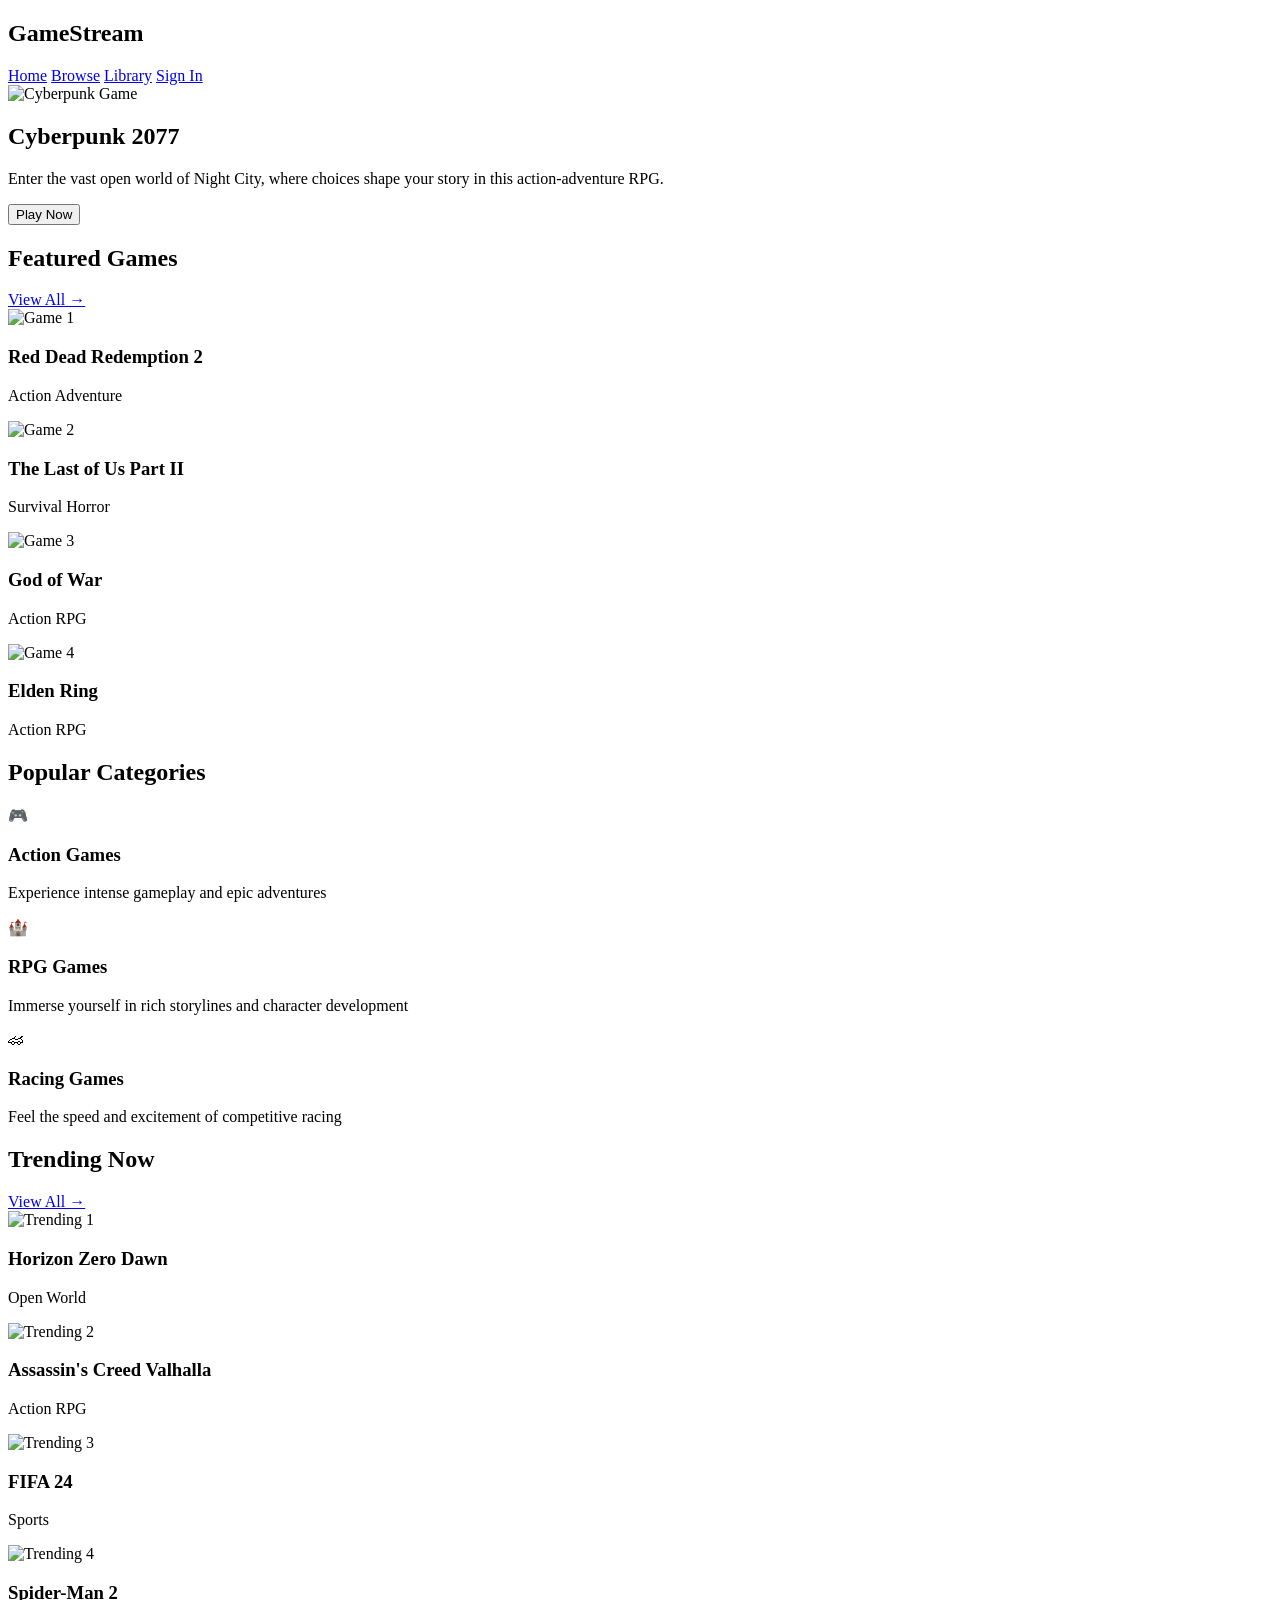
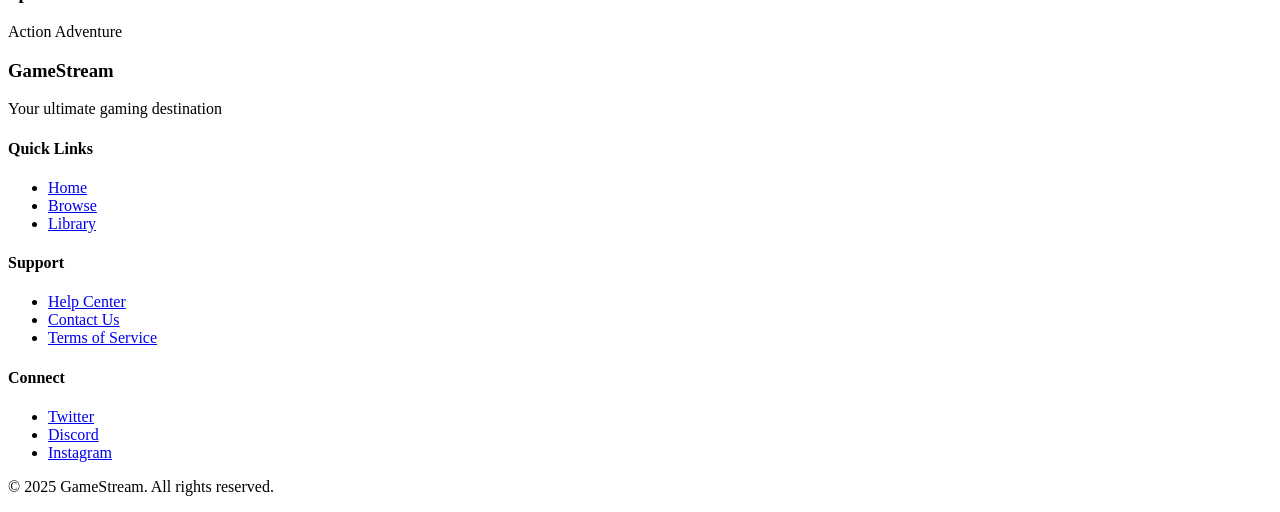
==== index.html @ f1a45c3a "intial Commit" ====
<!DOCTYPE html>
<html lang="en">
<head>
    <meta charset="UTF-8">
    <meta name="viewport" content="width=device-width, initial-scale=1.0">
    <title>Gaming Platform</title>
    <link href="https://cdnjs.cloudflare.com/ajax/libs/tailwindcss/2.2.19/tailwind.min.css" rel="stylesheet">
    <style>
        .game-card:hover img {
            transform: scale(1.05);
            transition: transform 0.3s ease;
        }
        .game-card img {
            transition: transform 0.3s ease;
        }
        .gradient-overlay {
            background: linear-gradient(to top, rgba(17, 24, 39, 1), rgba(17, 24, 39, 0));
        }
    </style>
</head>
<body class="bg-gray-900 text-white min-h-screen">
    <!-- Navigation -->
    <nav class="bg-gray-800 py-4 px-6">
        <div class="max-w-7xl mx-auto flex justify-between items-center">
            <h1 class="text-2xl font-bold text-purple-500">GameStream</h1>
            <div class="space-x-6">
                <a href="#" class="text-gray-300 hover:text-white">Home</a>
                <a href="#" class="text-gray-300 hover:text-white">Browse</a>
                <a href="#" class="text-gray-300 hover:text-white">Library</a>
                <a href="signin.html" class="bg-purple-600 px-4 py-2 rounded-lg hover:bg-purple-700">Sign In</a>
            </div>
        </div>
    </nav>

    <!-- Hero Section -->
    <div class="relative h-[500px] overflow-hidden">
        <img src="https://images.unsplash.com/photo-1511512578047-dfb367046420?ixlib=rb-1.2.1&auto=format&fit=crop&w=2100&q=80" 
             alt="Cyberpunk Game" 
             class="w-full h-full object-cover">
        <div class="absolute inset-0 gradient-overlay"></div>
        <div class="absolute bottom-0 left-0 right-0 p-12">
            <div class="max-w-7xl mx-auto">
                <h2 class="text-5xl font-bold mb-4">Cyberpunk 2077</h2>
                <p class="text-xl mb-6 max-w-2xl">Enter the vast open world of Night City, where choices shape your story in this action-adventure RPG.</p>
                <button class="bg-purple-600 hover:bg-purple-700 px-8 py-3 rounded-lg text-lg font-semibold">
                    Play Now
                </button>
            </div>
        </div>
    </div>

    <!-- Featured Games -->
    <div class="max-w-7xl mx-auto px-6 py-12">
        <div class="flex justify-between items-center mb-8">
            <h2 class="text-3xl font-bold">Featured Games</h2>
            <a href="#" class="text-purple-400 hover:text-purple-300">View All →</a>
        </div>
        <div class="grid grid-cols-1 md:grid-cols-2 lg:grid-cols-4 gap-6">
            <div class="game-card rounded-xl overflow-hidden relative">
                <img src="https://images.unsplash.com/photo-1552820728-8b83bb6b773f?ixlib=rb-1.2.1&auto=format&fit=crop&w=800&q=80" 
                     alt="Game 1" 
                     class="w-full h-48 object-cover">
                <div class="absolute inset-0 gradient-overlay opacity-60"></div>
                <div class="absolute bottom-0 p-4">
                    <h3 class="font-bold text-lg">Red Dead Redemption 2</h3>
                    <p class="text-sm text-gray-300">Action Adventure</p>
                </div>
            </div>
            <div class="game-card rounded-xl overflow-hidden relative">
                <img src="https://images.unsplash.com/photo-1542751371-adc38448a05e?ixlib=rb-1.2.1&auto=format&fit=crop&w=800&q=80" 
                     alt="Game 2" 
                     class="w-full h-48 object-cover">
                <div class="absolute inset-0 gradient-overlay opacity-60"></div>
                <div class="absolute bottom-0 p-4">
                    <h3 class="font-bold text-lg">The Last of Us Part II</h3>
                    <p class="text-sm text-gray-300">Survival Horror</p>
                </div>
            </div>
            <div class="game-card rounded-xl overflow-hidden relative">
                <img src="https://images.unsplash.com/photo-1548484352-ea579e5233a8?ixlib=rb-1.2.1&auto=format&fit=crop&w=800&q=80" 
                     alt="Game 3" 
                     class="w-full h-48 object-cover">
                <div class="absolute inset-0 gradient-overlay opacity-60"></div>
                <div class="absolute bottom-0 p-4">
                    <h3 class="font-bold text-lg">God of War</h3>
                    <p class="text-sm text-gray-300">Action RPG</p>
                </div>
            </div>
            <div class="game-card rounded-xl overflow-hidden relative">
                <img src="https://images.unsplash.com/photo-1550745165-9bc0b252726f?ixlib=rb-1.2.1&auto=format&fit=crop&w=800&q=80" 
                     alt="Game 4" 
                     class="w-full h-48 object-cover">
                <div class="absolute inset-0 gradient-overlay opacity-60"></div>
                <div class="absolute bottom-0 p-4">
                    <h3 class="font-bold text-lg">Elden Ring</h3>
                    <p class="text-sm text-gray-300">Action RPG</p>
                </div>
            </div>
        </div>
    </div>

    <!-- Popular Categories -->
    <div class="bg-gray-800 py-12">
        <div class="max-w-7xl mx-auto px-6">
            <h2 class="text-3xl font-bold mb-8">Popular Categories</h2>
            <div class="grid grid-cols-1 md:grid-cols-3 gap-8">
                <div class="bg-gray-700 rounded-xl p-6 hover:bg-gray-600 transition-colors">
                    <div class="w-12 h-12 bg-purple-600 rounded-lg flex items-center justify-center mb-4">
                        🎮
                    </div>
                    <h3 class="text-xl font-bold mb-2">Action Games</h3>
                    <p class="text-gray-300">Experience intense gameplay and epic adventures</p>
                </div>
                <div class="bg-gray-700 rounded-xl p-6 hover:bg-gray-600 transition-colors">
                    <div class="w-12 h-12 bg-purple-600 rounded-lg flex items-center justify-center mb-4">
                        🏰
                    </div>
                    <h3 class="text-xl font-bold mb-2">RPG Games</h3>
                    <p class="text-gray-300">Immerse yourself in rich storylines and character development</p>
                </div>
                <div class="bg-gray-700 rounded-xl p-6 hover:bg-gray-600 transition-colors">
                    <div class="w-12 h-12 bg-purple-600 rounded-lg flex items-center justify-center mb-4">
                        🏎
                    </div>
                    <h3 class="text-xl font-bold mb-2">Racing Games</h3>
                    <p class="text-gray-300">Feel the speed and excitement of competitive racing</p>
                </div>
            </div>
        </div>
    </div>

    <!-- Trending Now -->
    <div class="max-w-7xl mx-auto px-6 py-12">
        <div class="flex justify-between items-center mb-8">
            <h2 class="text-3xl font-bold">Trending Now</h2>
            <a href="#" class="text-purple-400 hover:text-purple-300">View All →</a>
        </div>
        <div class="grid grid-cols-1 md:grid-cols-2 lg:grid-cols-4 gap-6">
            <div class="game-card rounded-xl overflow-hidden relative">
                <img src="https://images.unsplash.com/photo-1560419015-7c427e8ae5ba?ixlib=rb-1.2.1&auto=format&fit=crop&w=800&q=80" 
                     alt="Trending 1" 
                     class="w-full h-64 object-cover">
                <div class="absolute inset-0 gradient-overlay opacity-60"></div>
                <div class="absolute bottom-0 p-4">
                    <h3 class="font-bold text-lg">Horizon Zero Dawn</h3>
                    <p class="text-sm text-gray-300">Open World</p>
                </div>
            </div>
            <div class="game-card rounded-xl overflow-hidden relative">
                <img src="https://images.unsplash.com/photo-1538481199705-c710c4e965fc?ixlib=rb-1.2.1&auto=format&fit=crop&w=800&q=80" 
                     alt="Trending 2" 
                     class="w-full h-64 object-cover">
                <div class="absolute inset-0 gradient-overlay opacity-60"></div>
                <div class="absolute bottom-0 p-4">
                    <h3 class="font-bold text-lg">Assassin's Creed Valhalla</h3>
                    <p class="text-sm text-gray-300">Action RPG</p>
                </div>
            </div>
            <div class="game-card rounded-xl overflow-hidden relative">
                <img src="https://images.unsplash.com/photo-1534423861386-85a16f5d13fd?ixlib=rb-1.2.1&auto=format&fit=crop&w=800&q=80" 
                     alt="Trending 3" 
                     class="w-full h-64 object-cover">
                <div class="absolute inset-0 gradient-overlay opacity-60"></div>
                <div class="absolute bottom-0 p-4">
                    <h3 class="font-bold text-lg">FIFA 24</h3>
                    <p class="text-sm text-gray-300">Sports</p>
                </div>
            </div>
            <div class="game-card rounded-xl overflow-hidden relative">
                <img src="https://images.unsplash.com/photo-1580327344181-c1163234e5a0?ixlib=rb-1.2.1&auto=format&fit=crop&w=800&q=80" 
                     alt="Trending 4" 
                     class="w-full h-64 object-cover">
                <div class="absolute inset-0 gradient-overlay opacity-60"></div>
                <div class="absolute bottom-0 p-4">
                    <h3 class="font-bold text-lg">Spider-Man 2</h3>
                    <p class="text-sm text-gray-300">Action Adventure</p>
                </div>
            </div>
        </div>
    </div>

    <!-- Footer -->
    <footer class="bg-gray-800 py-12">
        <div class="max-w-7xl mx-auto px-6">
            <div class="grid grid-cols-1 md:grid-cols-4 gap-8">
                <div>
                    <h3 class="text-xl font-bold mb-4">GameStream</h3>
                    <p class="text-gray-400">Your ultimate gaming destination</p>
                </div>
                <div>
                    <h4 class="font-bold mb-4">Quick Links</h4>
                    <ul class="space-y-2 text-gray-400">
                        <li><a href="#" class="hover:text-white">Home</a></li>
                        <li><a href="#" class="hover:text-white">Browse</a></li>
                        <li><a href="#" class="hover:text-white">Library</a></li>
                    </ul>
                </div>
                <div>
                    <h4 class="font-bold mb-4">Support</h4>
                    <ul class="space-y-2 text-gray-400">
                        <li><a href="#" class="hover:text-white">Help Center</a></li>
                        <li><a href="#" class="hover:text-white">Contact Us</a></li>
                        <li><a href="#" class="hover:text-white">Terms of Service</a></li>
                    </ul>
                </div>
                <div>
                    <h4 class="font-bold mb-4">Connect</h4>
                    <ul class="space-y-2 text-gray-400">
                        <li><a href="#" class="hover:text-white">Twitter</a></li>
                        <li><a href="#" class="hover:text-white">Discord</a></li>
                        <li><a href="#" class="hover:text-white">Instagram</a></li>
                    </ul>
                </div>
            </div>
            <div class="border-t border-gray-700 mt-8 pt-8 text-center text-gray-400">
                <p>© 2025 GameStream. All rights reserved.</p>
            </div>
        </div>
    </footer>
    <script src="server.js"></script>
</body>
</html>
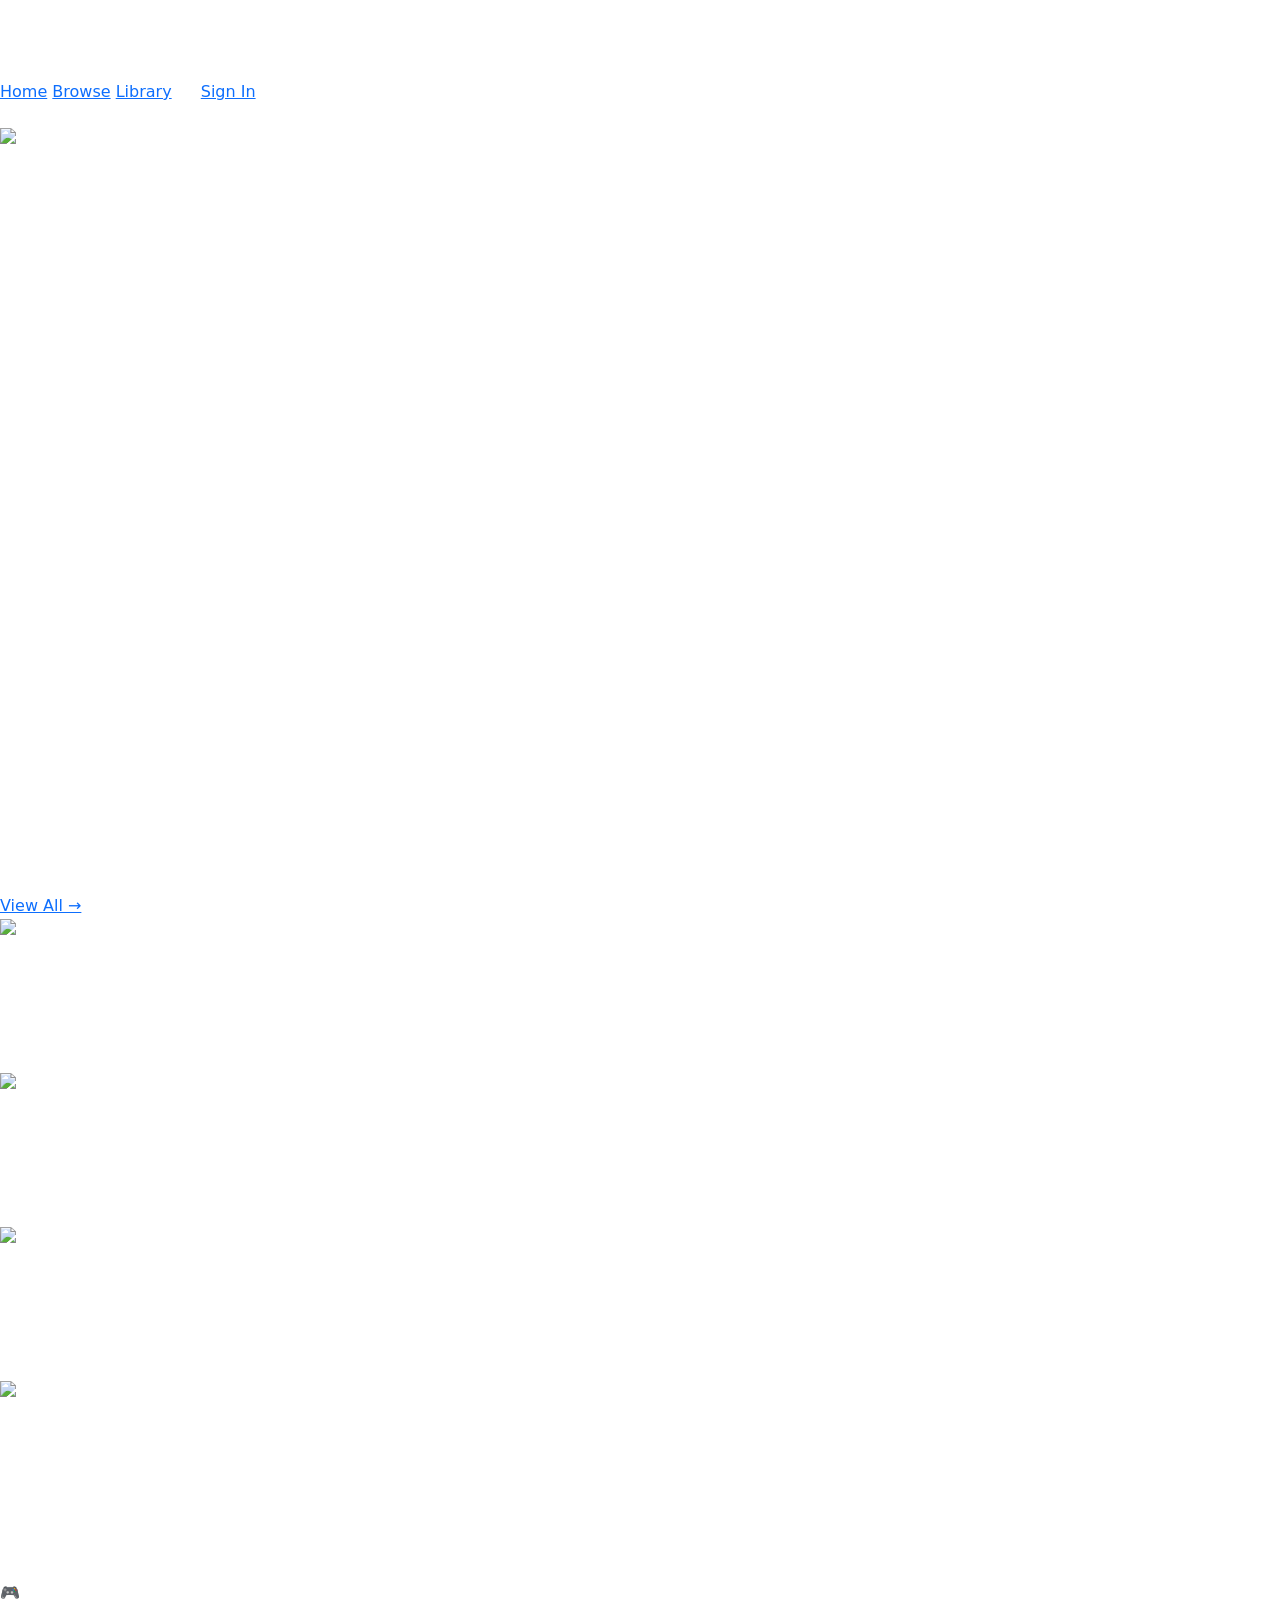
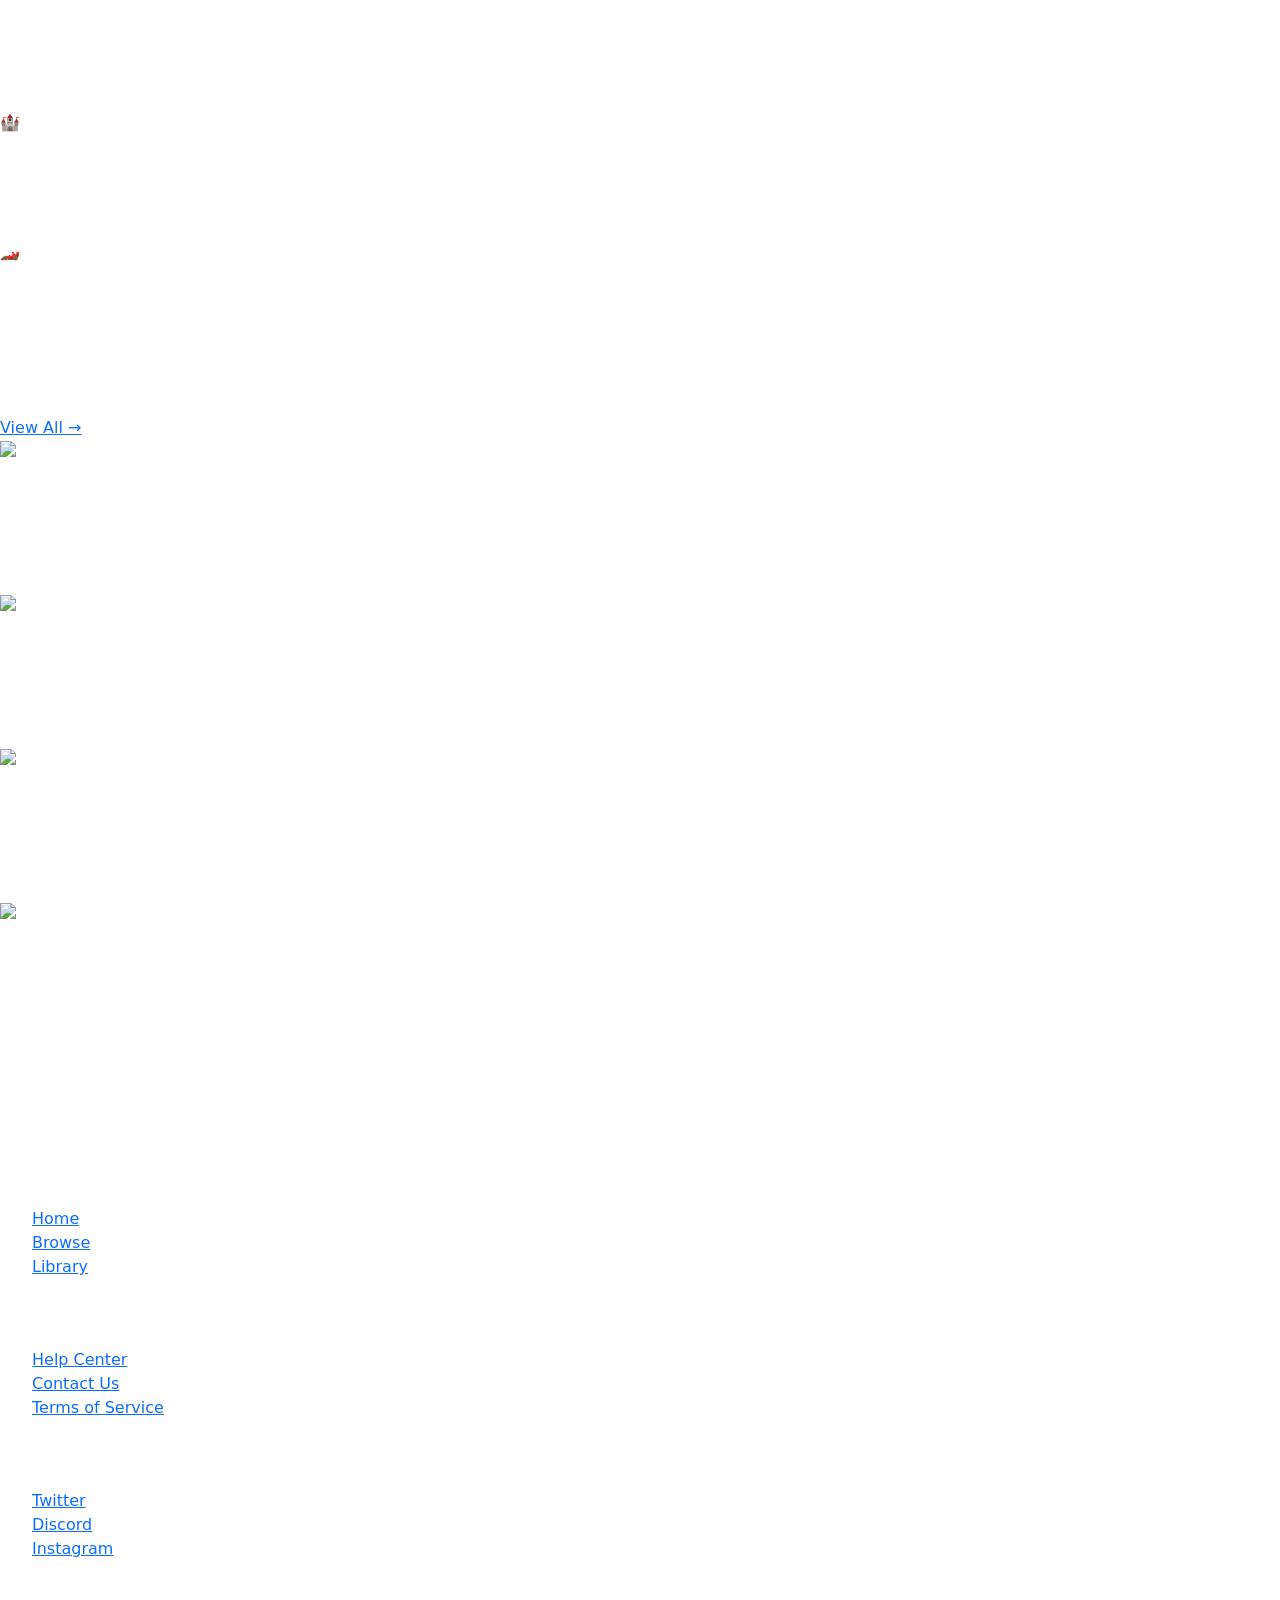
==== commit 7a022bff: "s" ====
--- a/index.html
+++ b/index.html
@@ -5,6 +5,7 @@
     <meta name="viewport" content="width=device-width, initial-scale=1.0">
     <title>Gaming Platform</title>
     <link href="https://cdnjs.cloudflare.com/ajax/libs/tailwindcss/2.2.19/tailwind.min.css" rel="stylesheet">
+    <link href="https://cdn.jsdelivr.net/npm/bootstrap@5.3.3/dist/css/bootstrap.min.css" rel="stylesheet" integrity="sha384-QWTKZyjpPEjISv5WaRU9OFeRpok6YctnYmDr5pNlyT2bRjXh0JMhjY6hW+ALEwIH" crossorigin="anonymous">
     <style>
         .game-card:hover img {
             transform: scale(1.05);
@@ -18,7 +19,7 @@
         }
     </style>
 </head>
-<body class="bg-gray-900 text-white min-h-screen">
+<body class="text-white min-h-screen">
     <!-- Navigation -->
     <nav class="bg-gray-800 py-4 px-6">
         <div class="max-w-7xl mx-auto flex justify-between items-center">
@@ -33,21 +34,44 @@
     </nav>
 
     <!-- Hero Section -->
-    <div class="relative h-[500px] overflow-hidden">
-        <img src="https://images.unsplash.com/photo-1511512578047-dfb367046420?ixlib=rb-1.2.1&auto=format&fit=crop&w=2100&q=80" 
-             alt="Cyberpunk Game" 
-             class="w-full h-full object-cover">
-        <div class="absolute inset-0 gradient-overlay"></div>
-        <div class="absolute bottom-0 left-0 right-0 p-12">
-            <div class="max-w-7xl mx-auto">
-                <h2 class="text-5xl font-bold mb-4">Cyberpunk 2077</h2>
-                <p class="text-xl mb-6 max-w-2xl">Enter the vast open world of Night City, where choices shape your story in this action-adventure RPG.</p>
-                <button class="bg-purple-600 hover:bg-purple-700 px-8 py-3 rounded-lg text-lg font-semibold">
-                    Play Now
-                </button>
-            </div>
-        </div>
-    </div>
+    <div id="carouselExampleCaptions" class="carousel slide">
+        <div class="carousel-indicators">
+          <button type="button" data-bs-target="#carouselExampleCaptions" data-bs-slide-to="0" class="active" aria-current="true" aria-label="Slide 1"></button>
+          <button type="button" data-bs-target="#carouselExampleCaptions" data-bs-slide-to="1" aria-label="Slide 2"></button>
+          <button type="button" data-bs-target="#carouselExampleCaptions" data-bs-slide-to="2" aria-label="Slide 3"></button>
+        </div>
+        <div class="carousel-inner h-25">
+          <div class="carousel-item active" style="height: 80vh;">
+            <img src="https://i.pinimg.com/1200x/35/70/19/3570191d3a5ac96d870cf9ff2e8c64da.jpg" class="d-block w-100" alt="..." style="height: 100vh; overflow-x:auto">
+            <div class="carousel-caption d-none d-md-block">
+              <h5>Valorant</h5>
+              <p>Action, Adventure</p>
+            </div>
+          </div>
+          <div class="carousel-item">
+            <img src="..." class="d-block w-100" alt="...">
+            <div class="carousel-caption d-none d-md-block">
+              <h5>Second slide label</h5>
+              <p>Some representative placeholder content for the second slide.</p>
+            </div>
+          </div>
+          <div class="carousel-item">
+            <img src="..." class="d-block w-100" alt="...">
+            <div class="carousel-caption d-none d-md-block">
+              <h5>Third slide label</h5>
+              <p>Some representative placeholder content for the third slide.</p>
+            </div>
+          </div>
+        </div>
+        <button class="carousel-control-prev" type="button" data-bs-target="#carouselExampleCaptions" data-bs-slide="prev">
+          <span class="carousel-control-prev-icon" aria-hidden="true"></span>
+          <span class="visually-hidden">Previous</span>
+        </button>
+        <button class="carousel-control-next" type="button" data-bs-target="#carouselExampleCaptions" data-bs-slide="next">
+          <span class="carousel-control-next-icon" aria-hidden="true"></span>
+          <span class="visually-hidden">Next</span>
+        </button>
+      </div>
 
     <!-- Featured Games -->
     <div class="max-w-7xl mx-auto px-6 py-12">
@@ -218,5 +242,6 @@
         </div>
     </footer>
     <script src="server.js"></script>
+    <script src="https://cdn.jsdelivr.net/npm/bootstrap@5.3.3/dist/js/bootstrap.bundle.min.js" integrity="sha384-YvpcrYf0tY3lHB60NNkmXc5s9fDVZLESaAA55NDzOxhy9GkcIdslK1eN7N6jIeHz" crossorigin="anonymous"></script>
 </body>
 </html>
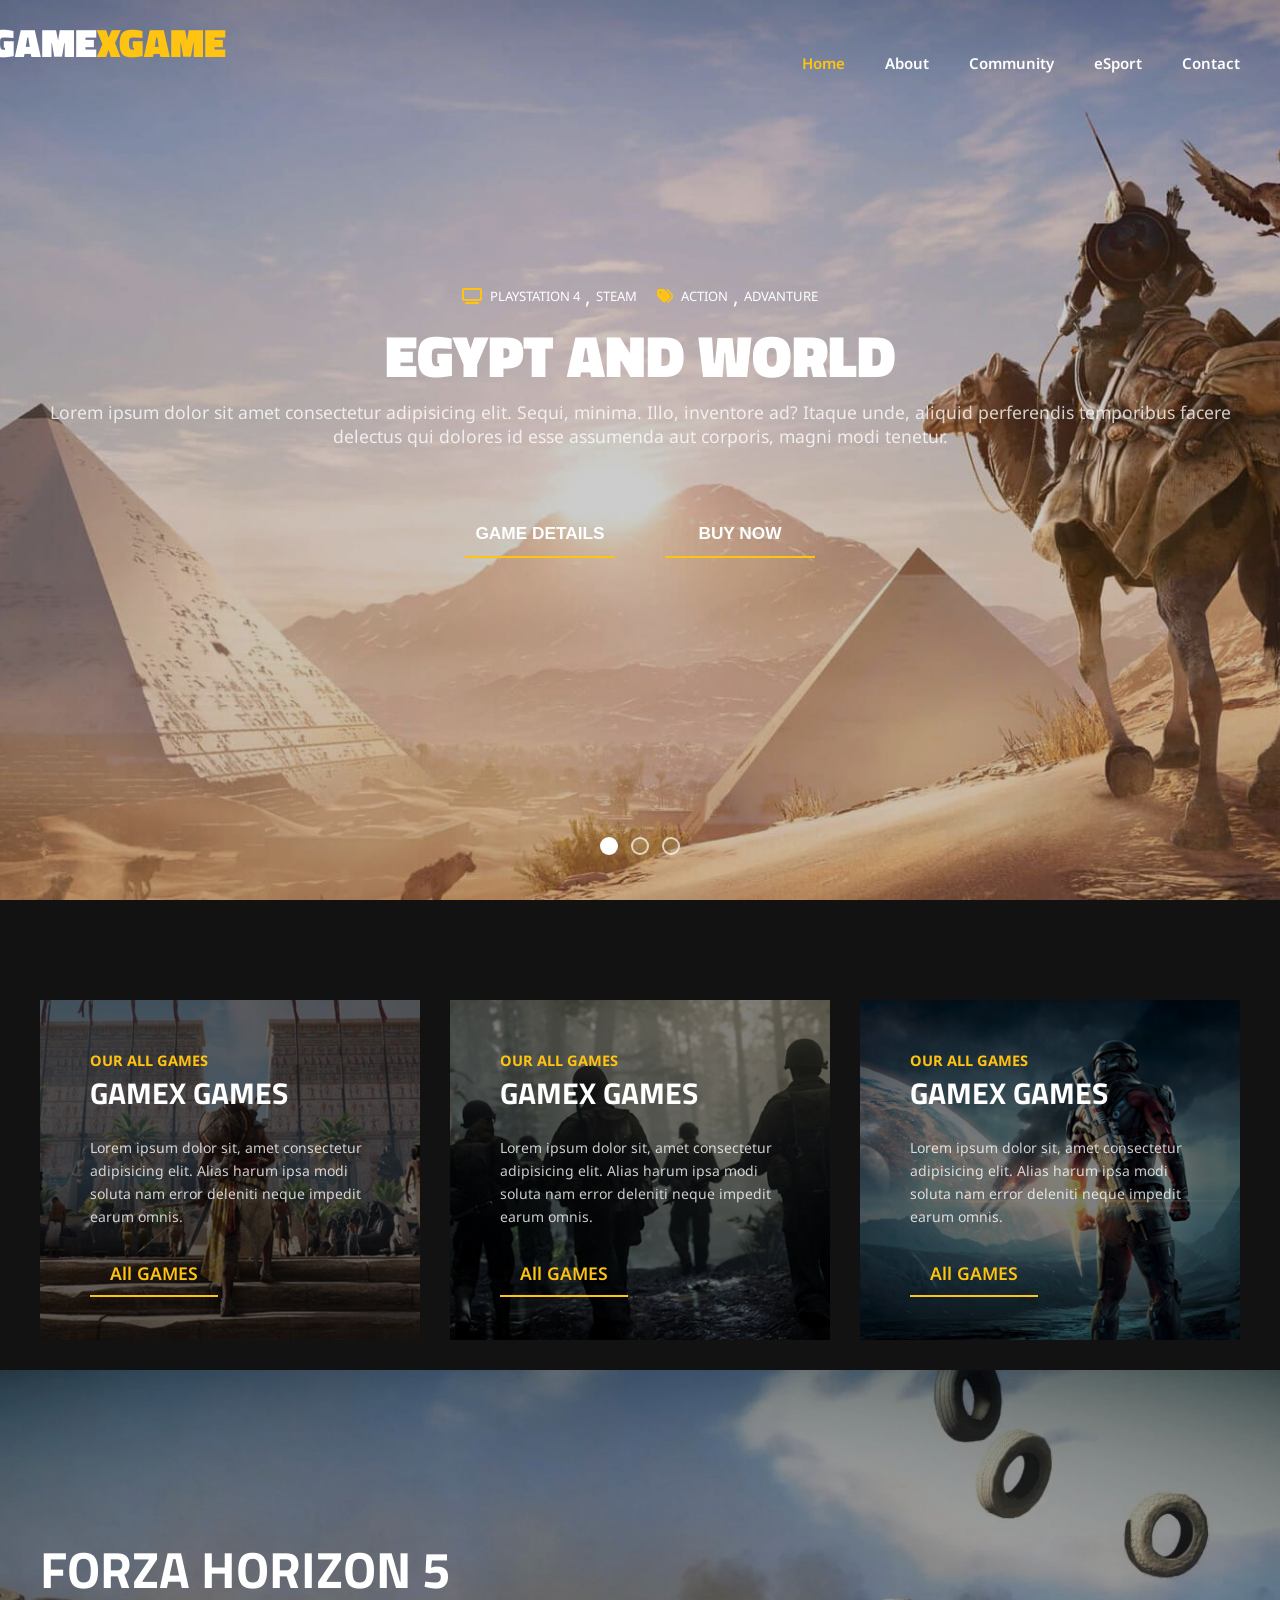
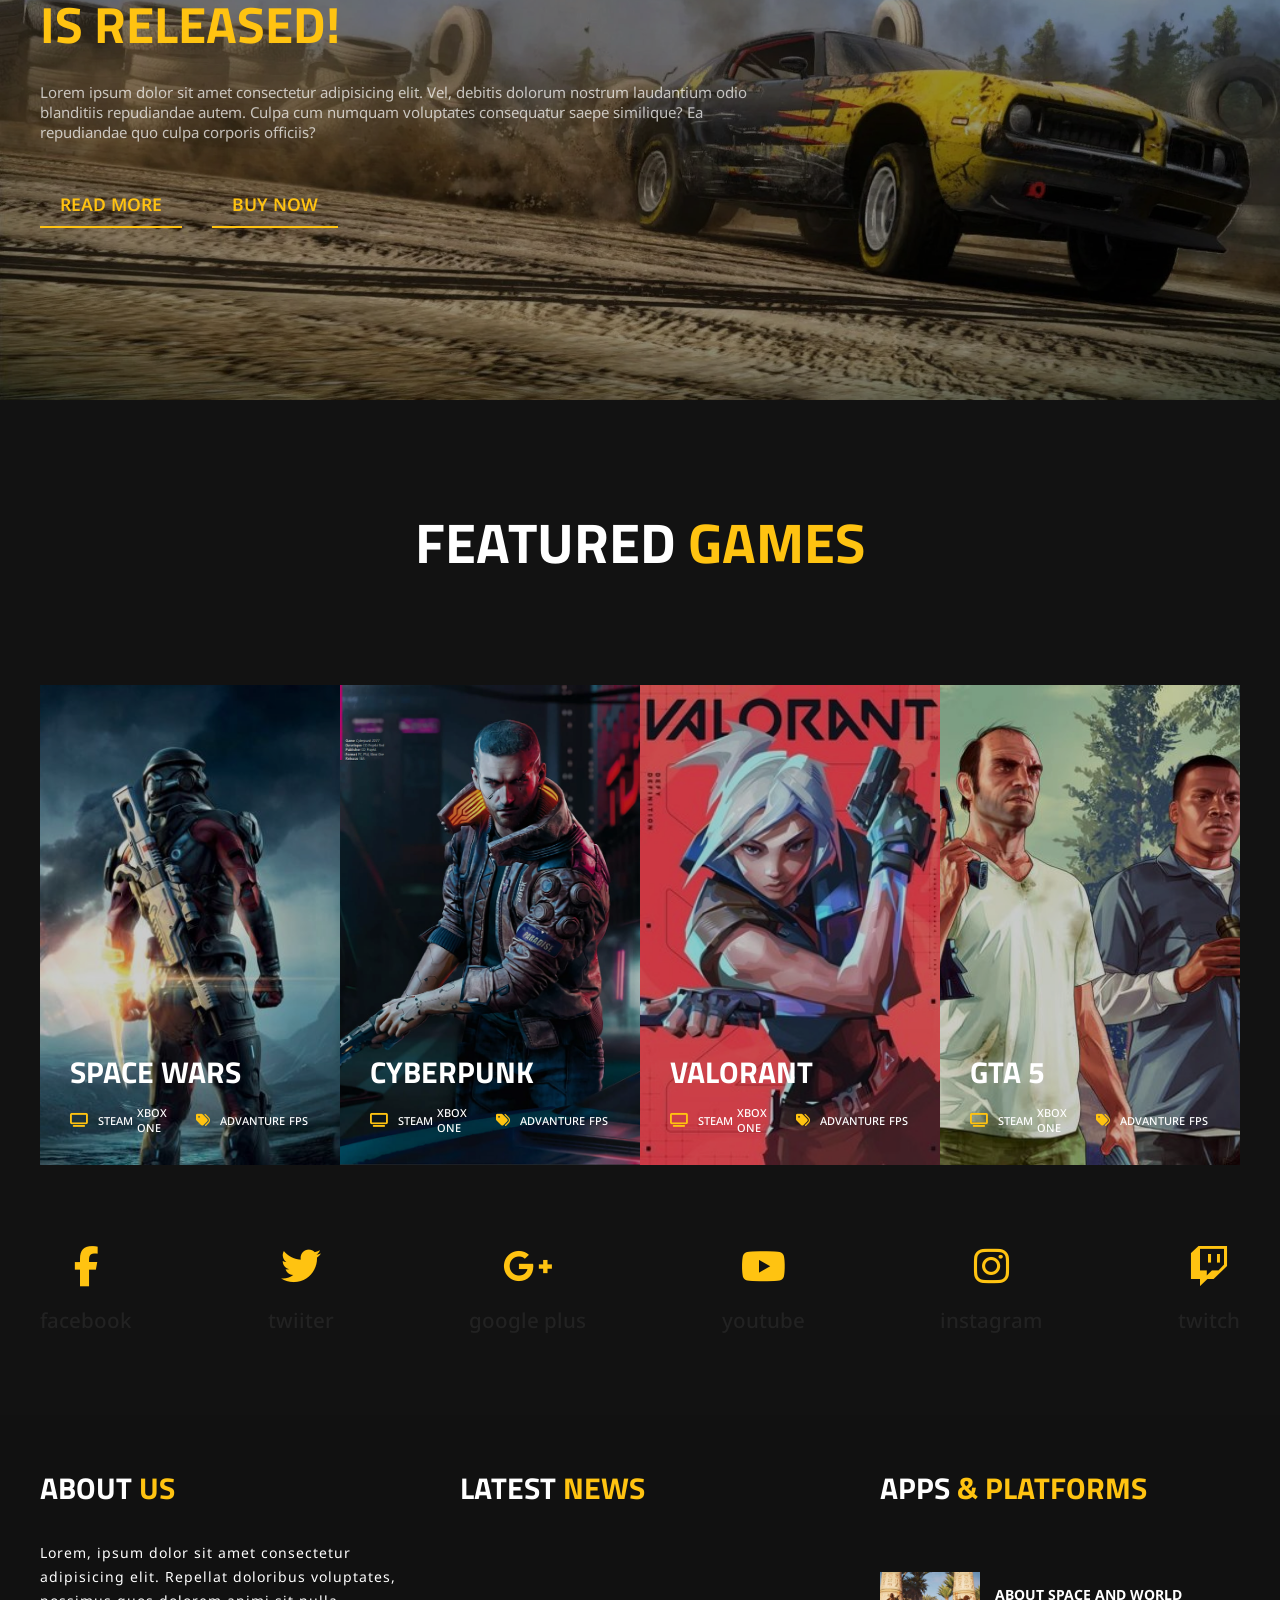
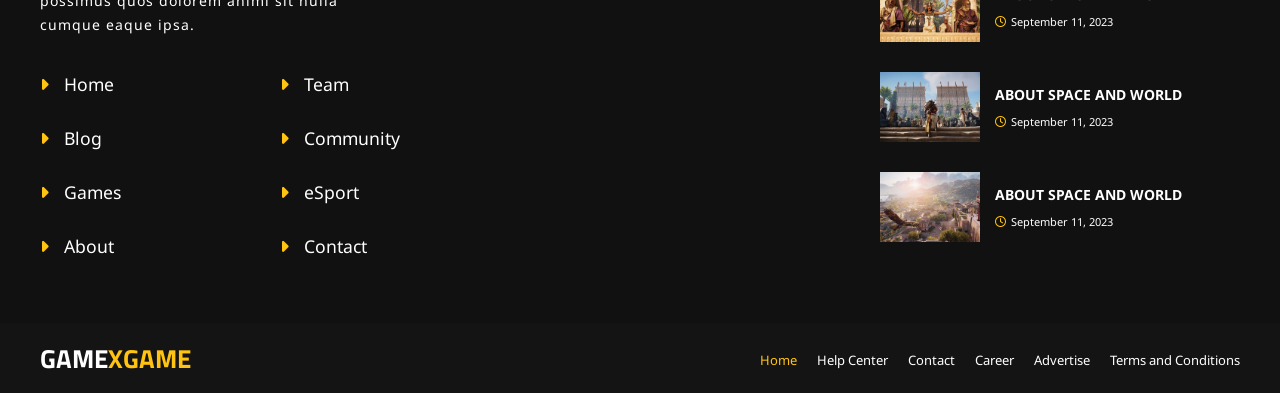
==== commit 91baaaab: "Final Touches" ====
--- a/index.html
+++ b/index.html
@@ -1,247 +1,432 @@
 <!DOCTYPE html>
 <html lang="en">
+
 <head>
     <meta charset="UTF-8">
     <meta name="viewport" content="width=device-width, initial-scale=1.0">
-    <title>Gaming Platform</title>
-    <link href="https://cdnjs.cloudflare.com/ajax/libs/tailwindcss/2.2.19/tailwind.min.css" rel="stylesheet">
-    <link href="https://cdn.jsdelivr.net/npm/bootstrap@5.3.3/dist/css/bootstrap.min.css" rel="stylesheet" integrity="sha384-QWTKZyjpPEjISv5WaRU9OFeRpok6YctnYmDr5pNlyT2bRjXh0JMhjY6hW+ALEwIH" crossorigin="anonymous">
+    <title>GAMEXGAME</title>
+    <link rel="stylesheet" href="style.css">
+    <link rel="stylesheet" href="globle.css">
+    <link rel="shortcut icon" href="img/favicon.png" type="image/x-icon">
+    <link rel="stylesheet" href="https://cdnjs.cloudflare.com/ajax/libs/font-awesome/6.4.2/css/all.min.css"
+        integrity="sha512-z3gLpd7yknf1YoNbCzqRKc4qyor8gaKU1qmn+CShxbuBusANI9QpRohGBreCFkKxLhei6S9CQXFEbbKuqLg0DA=="
+        crossorigin="anonymous" referrerpolicy="no-referrer" />
+    <!-- <link rel="stylesheet" href="responsive.css"> -->
     <style>
-        .game-card:hover img {
-            transform: scale(1.05);
-            transition: transform 0.3s ease;
-        }
-        .game-card img {
-            transition: transform 0.3s ease;
-        }
-        .gradient-overlay {
-            background: linear-gradient(to top, rgba(17, 24, 39, 1), rgba(17, 24, 39, 0));
+        /* Base styles (mobile-first) */
+        * {
+            box-sizing: border-box;
+            margin: 0;
+            padding: 0;
+        }
+
+
+        nav a {
+            color: white;
+            text-decoration: none;
+        }
+
+        /* Main content grid */
+        .grid {
+            display: grid;
+            grid-template-columns: 1fr;
+            gap: 1rem;
+            padding: 2rem 0;
+        }
+
+        .card {
+            background: #f4f4f4;
+            padding: 1rem;
+            border-radius: 8px;
+        }
+
+        /* Responsive images */
+        img {
+            max-width: 100%;
+            height: auto;
+        }
+
+        /* Media Queries */
+        @media (min-width: 768px) {
+
+            /* Tablet styles */
+            .grid {
+                grid-template-columns: repeat(2, 1fr);
+            }
+
+            nav ul {
+                justify-content: flex-end;
+            }
+        }
+
+        @media (min-width: 1024px) {
+
+            /* Desktop styles */
+            .grid {
+                grid-template-columns: repeat(3, 1fr);
+            }
+
+            body {
+                font-size: 1.1rem;
+            }
+        }
+
+        /* Mobile menu for smaller screens */
+        @media (max-width: 480px) {
+            nav ul {
+                flex-direction: column;
+                align-items: center;
+                display: none;
+            }
+
+            .menu-toggle {
+                display: block;
+                color: white;
+                text-align: center;
+            }
+        }
+
+        :root {
+            --dark-bg: #121212;
+            --dark-surface: #1e1e1e;
+            --dark-surface-2: #2d2d2d;
+        }
+
+        /* Base styles */
+        body {
+            background-color: var(--dark-bg);
         }
     </style>
 </head>
-<body class="text-white min-h-screen">
-    <!-- Navigation -->
-    <nav class="bg-gray-800 py-4 px-6">
-        <div class="max-w-7xl mx-auto flex justify-between items-center">
-            <h1 class="text-2xl font-bold text-purple-500">GameStream</h1>
-            <div class="space-x-6">
-                <a href="#" class="text-gray-300 hover:text-white">Home</a>
-                <a href="#" class="text-gray-300 hover:text-white">Browse</a>
-                <a href="#" class="text-gray-300 hover:text-white">Library</a>
-                <a href="signin.html" class="bg-purple-600 px-4 py-2 rounded-lg hover:bg-purple-700">Sign In</a>
+
+<body>
+    <!-- Nav Bar -->
+    <header>
+        <nav class="container">
+            <div class="nav1 flex">
+            </div>
+            <div class="mainnav flex">
+                <div class="logo">
+                    <h1><a href="/">GAME<span>XGAME</span></a></h1>
+                </div>
+                <div class="navlist">
+                    <ul class="flex">
+                        <li><a href="/" class="active">Home</a></li>
+                        <li><a href="about.html">About</a></li>
+                        <!-- <li><a href="/">Blog</a></li> -->
+                        <!-- <li><a href="/">Games<i class="fa-solid fa-angle-down"></i></a></li> -->
+                        <li><a href="/">Community</a></li>
+                        <li><a href="/">eSport</a></li>
+                        <!-- <li><a href="/">Pages<i class="fa-solid fa-angle-down"></i></a></li> -->
+                        <li><a href="/">Contact</a></li>
+                    </ul>
+                </div>
+            </div>
+        </nav>
+        <div class="headercont container flex">
+            <div class="labels flex">
+                <div class="flex">
+                    <i class="fa-solid fa-tv"></i>
+                    <h3 class="flex">
+                        <a href="/">PLAYSTATION 4</a>
+                        <span>,</span>
+                        <a href="/">STEAM</a>
+                    </h3>
+                </div>
+                <div class="flex">
+                    <i class="fa-solid fa-tags"></i>
+                    <h3 class="flex">
+                        <a href="/">ACTION</a>
+                        <span>,</span>
+                        <a href="/">ADVANTURE</a>
+                    </h3>
+                </div>
+            </div>
+            <h1 id="header_title" style="color: #ffffff;">EGYPT AND WORLD</h1>
+            <p>Lorem ipsum dolor sit amet consectetur adipisicing elit. Sequi, minima. Illo, inventore ad? Itaque unde,
+                aliquid perferendis temporibus facere delectus qui dolores id esse assumenda aut corporis, magni modi
+                tenetur.</p>
+            <div class="headbtn flex">
+                <a href="/" id="d_btn1"><button class="button type1"></button></a>
+                <a href="/" id="d_btn1"><button class="button type2"></button></a>
             </div>
         </div>
-    </nav>
-
+        <div class="dots flex">
+            <div class="dot"></div>
+            <div class="dot"></div>
+            <div class="dot"></div>
+        </div>
+    </header>
     <!-- Hero Section -->
-    <div id="carouselExampleCaptions" class="carousel slide">
-        <div class="carousel-indicators">
-          <button type="button" data-bs-target="#carouselExampleCaptions" data-bs-slide-to="0" class="active" aria-current="true" aria-label="Slide 1"></button>
-          <button type="button" data-bs-target="#carouselExampleCaptions" data-bs-slide-to="1" aria-label="Slide 2"></button>
-          <button type="button" data-bs-target="#carouselExampleCaptions" data-bs-slide-to="2" aria-label="Slide 3"></button>
+    <main>
+        <div class="threebox container flex" style="margin-bottom: 30px;">
+            <div class="cbox">
+                <div class="dark"></div>
+                <img src="img/box-1-bg.jpg" alt="title">
+                <div class="cboxde">
+                    <h5>OUR ALL GAMES</h5>
+                    <h2>GAMEX GAMES</h2>
+                    <p>Lorem ipsum dolor sit, amet consectetur adipisicing elit. Alias harum ipsa modi soluta nam error
+                        deleniti neque impedit earum omnis.</p>
+                    <a href="/">All GAMES</a>
+                </div>
+            </div>
+            <div class="cbox">
+                <img src="img/box-2-bg.jpg" alt="title">
+                <div class="cboxde">
+                    <h5>OUR ALL GAMES</h5>
+                    <h2>GAMEX GAMES</h2>
+                    <p>Lorem ipsum dolor sit, amet consectetur adipisicing elit. Alias harum ipsa modi soluta nam error
+                        deleniti neque impedit earum omnis.</p>
+                    <a href="/">All GAMES</a>
+                </div>
+            </div>
+            <div class="cbox">
+                <img src="img/box-3-bg.jpg" alt="title">
+                <div class="cboxde">
+                    <h5>OUR ALL GAMES</h5>
+                    <h2>GAMEX GAMES</h2>
+                    <p>Lorem ipsum dolor sit, amet consectetur adipisicing elit. Alias harum ipsa modi soluta nam error
+                        deleniti neque impedit earum omnis.</p>
+                    <a href="/">All GAMES</a>
+                </div>
+            </div>
         </div>
-        <div class="carousel-inner h-25">
-          <div class="carousel-item active" style="height: 80vh;">
-            <img src="https://i.pinimg.com/1200x/35/70/19/3570191d3a5ac96d870cf9ff2e8c64da.jpg" class="d-block w-100" alt="..." style="height: 100vh; overflow-x:auto">
-            <div class="carousel-caption d-none d-md-block">
-              <h5>Valorant</h5>
-              <p>Action, Adventure</p>
-            </div>
-          </div>
-          <div class="carousel-item">
-            <img src="..." class="d-block w-100" alt="...">
-            <div class="carousel-caption d-none d-md-block">
-              <h5>Second slide label</h5>
-              <p>Some representative placeholder content for the second slide.</p>
-            </div>
-          </div>
-          <div class="carousel-item">
-            <img src="..." class="d-block w-100" alt="...">
-            <div class="carousel-caption d-none d-md-block">
-              <h5>Third slide label</h5>
-              <p>Some representative placeholder content for the third slide.</p>
-            </div>
-          </div>
+        <div class="newrelesed flex">
+            <div class="container">
+                <div class="newretitle">
+                    <h2>Forza horizon 5</h2>
+                    <h2>Is released!</h2>
+                </div>
+                <p>Lorem ipsum dolor sit amet consectetur adipisicing elit. Vel, debitis dolorum nostrum laudantium odio
+                    blanditiis repudiandae autem. Culpa cum numquam voluptates consequatur saepe similique? Ea
+                    repudiandae quo culpa corporis officiis?</p>
+                <div class="flex">
+                    <a href="/">read more</a>
+                    <a href="/">buy now</a>
+                </div>
+            </div>
         </div>
-        <button class="carousel-control-prev" type="button" data-bs-target="#carouselExampleCaptions" data-bs-slide="prev">
-          <span class="carousel-control-prev-icon" aria-hidden="true"></span>
-          <span class="visually-hidden">Previous</span>
-        </button>
-        <button class="carousel-control-next" type="button" data-bs-target="#carouselExampleCaptions" data-bs-slide="next">
-          <span class="carousel-control-next-icon" aria-hidden="true"></span>
-          <span class="visually-hidden">Next</span>
-        </button>
-      </div>
-
-    <!-- Featured Games -->
-    <div class="max-w-7xl mx-auto px-6 py-12">
-        <div class="flex justify-between items-center mb-8">
-            <h2 class="text-3xl font-bold">Featured Games</h2>
-            <a href="#" class="text-purple-400 hover:text-purple-300">View All →</a>
+        <div class="featuredgames container flex">
+            <h2>featured&nbsp;<span>games</span></h2>
+            <div class="fgamescards flex">
+                <div class="fcard">
+                    <img src="img/spacewars.jpg" alt="">
+                    <div class="fcarddetails">
+                        <h2>space wars</h2>
+                        <div class="tegs2 flex">
+                            <div class="teg flex">
+                                <i class="fa-solid fa-tv"></i>
+                                <h3 class="flex">
+                                    <a href="/">steam</a>
+                                    <a href="/">xbox one</a>
+                                </h3>
+                            </div>
+                            <div class="teg flex">
+                                <i class="fa-solid fa-tags"></i>
+                                <h3 class="flex">
+                                    <a href="/">advanture</a>
+                                    <a href="/">fps</a>
+                                </h3>
+                            </div>
+                        </div>
+                    </div>
+                    <div class="fhovercont">
+                        <h2>Star wars</h2>
+                        <p style="color: white; font-weight: 700; transition: .6s; font-size: 15px;" class="game_about">Star Wars Jedi:
+                            Fallen Order is a singleplayer game.The story revolves around a survivor of Order 66, Cal
+                            Kestis, who is on the run
+                            from the Empire and its Inquisitors.</p>
+                        <button class="play_button" style="font-weight: 600;">Play Now</button>
+                    </div>
+                </div>
+                <div class="fcard">
+                    <img src="img/cyberpunk.jpg" alt="">
+                    <div class="fcarddetails">
+                        <h2>cyberpunk</h2>
+                        <div class="tegs2 flex">
+                            <div class="teg flex">
+                                <i class="fa-solid fa-tv"></i>
+                                <h3 class="flex">
+                                    <a href="/">steam</a>
+                                    <a href="/">xbox one</a>
+                                </h3>
+                            </div>
+                            <div class="teg flex">
+                                <i class="fa-solid fa-tags"></i>
+                                <h3 class="flex">
+                                    <a href="/">advanture</a>
+                                    <a href="/">fps</a>
+                                </h3>
+                            </div>
+                        </div>
+                    </div>
+                    <div class="fhovercont">
+                        <h2>cyberpunk</h2>
+                        <p style="color: white; font-weight: 700; margin-bottom: 20px; font-size: 15px;" class="game_about">In Night
+                            City, a mercenary known as V navigates a dystopian society in which the line between
+                            humanity and technology becomes blurred</p>
+                        <button class="play_button" style="font-weight: 600;">Play Now</button>
+                    </div>
+                </div>
+                <div class="fcard">
+                    <img src="img/WhatsApp Image 2025-02-05 at 13.21.39_44eebb98.jpg" alt="">
+                    <div class="fcarddetails">
+                        <h2>Valorant</h2>
+                        <div class="tegs2 flex">
+                            <div class="teg flex">
+                                <i class="fa-solid fa-tv"></i>
+                                <h3 class="flex">
+                                    <a href="/">steam</a>
+                                    <a href="/">xbox one</a>
+                                </h3>
+                            </div>
+                            <div class="teg flex">
+                                <i class="fa-solid fa-tags"></i>
+                                <h3 class="flex">
+                                    <a href="/">advanture</a>
+                                    <a href="/">fps</a>
+                                </h3>
+                            </div>
+                        </div>
+                    </div>
+                    <div class="fhovercont">
+                        <h2>Valorant</h2>
+                        <p style="color: white; font-weight: 700; margin-bottom: 20px; font-size: 15px;"
+                            class="game_about">A free-to-play game, this takes inspiration from the Counter-Strike
+                            series, borrowing several mechanics such as the buy menu, spray patterns,and inaccuracy
+                            while moving.</p>
+                        <button class="play_button" style="font-weight: 600;">Play Now</button>
+                    </div>
+                </div>
+                <div class="fcard">
+                    <img src="img/gta-5.jpg" alt="">
+                    <div class="fcarddetails">
+                        <h2>Gta 5</h2>
+                        <div class="tegs2 flex">
+                            <div class="teg flex">
+                                <i class="fa-solid fa-tv"></i>
+                                <h3 class="flex">
+                                    <a href="/">steam</a>
+                                    <a href="/">xbox one</a>
+                                </h3>
+                            </div>
+                            <div class="teg flex">
+                                <i class="fa-solid fa-tags"></i>
+                                <h3 class="flex">
+                                    <a href="/">advanture</a>
+                                    <a href="/">fps</a>
+                                </h3>
+                            </div>
+                        </div>
+                    </div>
+                    <div class="fhovercont">
+                        <h2>Gta 5</h2>
+                        <p style="color: white; font-weight: 700; margin-bottom: 20px; font-size: 15px;"
+                        class="game_about">Grand Theft Auto V is an action-adventure game played from third person or first person persceptive</p>
+                        <button class="play_button" style="font-weight: 600;">Play Now</button>
+                    </div>
+                </div>
+        <div class="socialicons flex container">
+            <div class="social">
+                <i class="fa-brands fa-facebook-f"></i>
+                <h3>facebook</h3>
+            </div>
+            <div class="social">
+                <i class="fa-brands fa-twitter"></i>
+                <h3>twiiter</h3>
+            </div>
+            <div class="social">
+                <i class="fa-brands fa-google-plus-g"></i>
+                <h3>google plus</h3>
+            </div>
+            <div class="social">
+                <i class="fa-brands fa-youtube"></i>
+                <h3>youtube</h3>
+            </div>
+            <div class="social">
+                <i class="fa-brands fa-instagram"></i>
+                <h3>instagram</h3>
+            </div>
+            <div class="social">
+                <i class="fa-brands fa-twitch"></i>
+                <h3>twitch</h3>
+            </div>
         </div>
-        <div class="grid grid-cols-1 md:grid-cols-2 lg:grid-cols-4 gap-6">
-            <div class="game-card rounded-xl overflow-hidden relative">
-                <img src="https://images.unsplash.com/photo-1552820728-8b83bb6b773f?ixlib=rb-1.2.1&auto=format&fit=crop&w=800&q=80" 
-                     alt="Game 1" 
-                     class="w-full h-48 object-cover">
-                <div class="absolute inset-0 gradient-overlay opacity-60"></div>
-                <div class="absolute bottom-0 p-4">
-                    <h3 class="font-bold text-lg">Red Dead Redemption 2</h3>
-                    <p class="text-sm text-gray-300">Action Adventure</p>
-                </div>
-            </div>
-            <div class="game-card rounded-xl overflow-hidden relative">
-                <img src="https://images.unsplash.com/photo-1542751371-adc38448a05e?ixlib=rb-1.2.1&auto=format&fit=crop&w=800&q=80" 
-                     alt="Game 2" 
-                     class="w-full h-48 object-cover">
-                <div class="absolute inset-0 gradient-overlay opacity-60"></div>
-                <div class="absolute bottom-0 p-4">
-                    <h3 class="font-bold text-lg">The Last of Us Part II</h3>
-                    <p class="text-sm text-gray-300">Survival Horror</p>
-                </div>
-            </div>
-            <div class="game-card rounded-xl overflow-hidden relative">
-                <img src="https://images.unsplash.com/photo-1548484352-ea579e5233a8?ixlib=rb-1.2.1&auto=format&fit=crop&w=800&q=80" 
-                     alt="Game 3" 
-                     class="w-full h-48 object-cover">
-                <div class="absolute inset-0 gradient-overlay opacity-60"></div>
-                <div class="absolute bottom-0 p-4">
-                    <h3 class="font-bold text-lg">God of War</h3>
-                    <p class="text-sm text-gray-300">Action RPG</p>
-                </div>
-            </div>
-            <div class="game-card rounded-xl overflow-hidden relative">
-                <img src="https://images.unsplash.com/photo-1550745165-9bc0b252726f?ixlib=rb-1.2.1&auto=format&fit=crop&w=800&q=80" 
-                     alt="Game 4" 
-                     class="w-full h-48 object-cover">
-                <div class="absolute inset-0 gradient-overlay opacity-60"></div>
-                <div class="absolute bottom-0 p-4">
-                    <h3 class="font-bold text-lg">Elden Ring</h3>
-                    <p class="text-sm text-gray-300">Action RPG</p>
-                </div>
-            </div>
-        </div>
-    </div>
-
-    <!-- Popular Categories -->
-    <div class="bg-gray-800 py-12">
-        <div class="max-w-7xl mx-auto px-6">
-            <h2 class="text-3xl font-bold mb-8">Popular Categories</h2>
-            <div class="grid grid-cols-1 md:grid-cols-3 gap-8">
-                <div class="bg-gray-700 rounded-xl p-6 hover:bg-gray-600 transition-colors">
-                    <div class="w-12 h-12 bg-purple-600 rounded-lg flex items-center justify-center mb-4">
-                        🎮
-                    </div>
-                    <h3 class="text-xl font-bold mb-2">Action Games</h3>
-                    <p class="text-gray-300">Experience intense gameplay and epic adventures</p>
-                </div>
-                <div class="bg-gray-700 rounded-xl p-6 hover:bg-gray-600 transition-colors">
-                    <div class="w-12 h-12 bg-purple-600 rounded-lg flex items-center justify-center mb-4">
-                        🏰
-                    </div>
-                    <h3 class="text-xl font-bold mb-2">RPG Games</h3>
-                    <p class="text-gray-300">Immerse yourself in rich storylines and character development</p>
-                </div>
-                <div class="bg-gray-700 rounded-xl p-6 hover:bg-gray-600 transition-colors">
-                    <div class="w-12 h-12 bg-purple-600 rounded-lg flex items-center justify-center mb-4">
-                        🏎
-                    </div>
-                    <h3 class="text-xl font-bold mb-2">Racing Games</h3>
-                    <p class="text-gray-300">Feel the speed and excitement of competitive racing</p>
-                </div>
-            </div>
-        </div>
-    </div>
-
-    <!-- Trending Now -->
-    <div class="max-w-7xl mx-auto px-6 py-12">
-        <div class="flex justify-between items-center mb-8">
-            <h2 class="text-3xl font-bold">Trending Now</h2>
-            <a href="#" class="text-purple-400 hover:text-purple-300">View All →</a>
-        </div>
-        <div class="grid grid-cols-1 md:grid-cols-2 lg:grid-cols-4 gap-6">
-            <div class="game-card rounded-xl overflow-hidden relative">
-                <img src="https://images.unsplash.com/photo-1560419015-7c427e8ae5ba?ixlib=rb-1.2.1&auto=format&fit=crop&w=800&q=80" 
-                     alt="Trending 1" 
-                     class="w-full h-64 object-cover">
-                <div class="absolute inset-0 gradient-overlay opacity-60"></div>
-                <div class="absolute bottom-0 p-4">
-                    <h3 class="font-bold text-lg">Horizon Zero Dawn</h3>
-                    <p class="text-sm text-gray-300">Open World</p>
-                </div>
-            </div>
-            <div class="game-card rounded-xl overflow-hidden relative">
-                <img src="https://images.unsplash.com/photo-1538481199705-c710c4e965fc?ixlib=rb-1.2.1&auto=format&fit=crop&w=800&q=80" 
-                     alt="Trending 2" 
-                     class="w-full h-64 object-cover">
-                <div class="absolute inset-0 gradient-overlay opacity-60"></div>
-                <div class="absolute bottom-0 p-4">
-                    <h3 class="font-bold text-lg">Assassin's Creed Valhalla</h3>
-                    <p class="text-sm text-gray-300">Action RPG</p>
-                </div>
-            </div>
-            <div class="game-card rounded-xl overflow-hidden relative">
-                <img src="https://images.unsplash.com/photo-1534423861386-85a16f5d13fd?ixlib=rb-1.2.1&auto=format&fit=crop&w=800&q=80" 
-                     alt="Trending 3" 
-                     class="w-full h-64 object-cover">
-                <div class="absolute inset-0 gradient-overlay opacity-60"></div>
-                <div class="absolute bottom-0 p-4">
-                    <h3 class="font-bold text-lg">FIFA 24</h3>
-                    <p class="text-sm text-gray-300">Sports</p>
-                </div>
-            </div>
-            <div class="game-card rounded-xl overflow-hidden relative">
-                <img src="https://images.unsplash.com/photo-1580327344181-c1163234e5a0?ixlib=rb-1.2.1&auto=format&fit=crop&w=800&q=80" 
-                     alt="Trending 4" 
-                     class="w-full h-64 object-cover">
-                <div class="absolute inset-0 gradient-overlay opacity-60"></div>
-                <div class="absolute bottom-0 p-4">
-                    <h3 class="font-bold text-lg">Spider-Man 2</h3>
-                    <p class="text-sm text-gray-300">Action Adventure</p>
-                </div>
-            </div>
-        </div>
-    </div>
-
-    <!-- Footer -->
-    <footer class="bg-gray-800 py-12">
-        <div class="max-w-7xl mx-auto px-6">
-            <div class="grid grid-cols-1 md:grid-cols-4 gap-8">
-                <div>
-                    <h3 class="text-xl font-bold mb-4">GameStream</h3>
-                    <p class="text-gray-400">Your ultimate gaming destination</p>
-                </div>
-                <div>
-                    <h4 class="font-bold mb-4">Quick Links</h4>
-                    <ul class="space-y-2 text-gray-400">
-                        <li><a href="#" class="hover:text-white">Home</a></li>
-                        <li><a href="#" class="hover:text-white">Browse</a></li>
-                        <li><a href="#" class="hover:text-white">Library</a></li>
-                    </ul>
-                </div>
-                <div>
-                    <h4 class="font-bold mb-4">Support</h4>
-                    <ul class="space-y-2 text-gray-400">
-                        <li><a href="#" class="hover:text-white">Help Center</a></li>
-                        <li><a href="#" class="hover:text-white">Contact Us</a></li>
-                        <li><a href="#" class="hover:text-white">Terms of Service</a></li>
-                    </ul>
-                </div>
-                <div>
-                    <h4 class="font-bold mb-4">Connect</h4>
-                    <ul class="space-y-2 text-gray-400">
-                        <li><a href="#" class="hover:text-white">Twitter</a></li>
-                        <li><a href="#" class="hover:text-white">Discord</a></li>
-                        <li><a href="#" class="hover:text-white">Instagram</a></li>
-                    </ul>
-                </div>
-            </div>
-            <div class="border-t border-gray-700 mt-8 pt-8 text-center text-gray-400">
-                <p>© 2025 GameStream. All rights reserved.</p>
-            </div>
-        </div>
+    </main>
+
+
+    <footer>
+        <section class="footersec container flex">
+            <div class="footerh2 flex">
+                <h2>about&nbsp;<span>us</span></h2>
+                <h2>latest&nbsp;<span>news</span></h2>
+                <h2>apps&nbsp;<span>& platforms</span></h2>
+            </div>
+            <div class="flex footermenu">
+                <div class="faboutus">
+                    <p>Lorem, ipsum dolor sit amet consectetur adipisicing elit. Repellat doloribus voluptates, possimus
+                        quos dolorem animi sit nulla cumque eaque ipsa.</p>
+                    <div class="flex">
+                        <ul class="flex">
+                            <li><a href="/"><i class="fa-solid fa-caret-right"></i>Home</a></li>
+                            <li><a href="/"><i class="fa-solid fa-caret-right"></i>Blog</a></li>
+                            <li><a href="/"><i class="fa-solid fa-caret-right"></i>Games</a></li>
+                            <li><a href="/"><i class="fa-solid fa-caret-right"></i>About</a></li>
+                        </ul>
+                        <ul class="flex">
+                            <li><a href="/"><i class="fa-solid fa-caret-right"></i>Team</a></li>
+                            <li><a href="/"><i class="fa-solid fa-caret-right"></i>Community</a></li>
+                            <li><a href="/"><i class="fa-solid fa-caret-right"></i>eSport</a></li>
+                            <li><a href="/"><i class="fa-solid fa-caret-right"></i>Contact</a></li>
+                        </ul>
+                    </div>
+                </div>
+                <div class="latestnews">
+                    <div class="fnews flex">
+                        <div class="fnewscard flex">
+                            <img src="img/blognews1.jpg" alt="">
+                            <div class="fnewsdetails">
+                                <h4>about space and world</h4>
+                                <p><i class="fa-regular fa-clock"></i><span>September 11, 2023</span></p>
+                            </div>
+                        </div>
+                        <div class="fnewscard flex">
+                            <img src="img/blognews2.jpg" alt="">
+                            <div class="fnewsdetails">
+                                <h4>about space and world</h4>
+                                <p><i class="fa-regular fa-clock"></i><span>September 11, 2023</span></p>
+                            </div>
+                        </div>
+                        <div class="fnewscard flex">
+                            <img src="img/blognews3.jpg" alt="">
+                            <div class="fnewsdetails">
+                                <h4>about space and world</h4>
+                                <p><i class="fa-regular fa-clock"></i><span>September 11, 2023</span></p>
+                            </div>
+                        </div>
+                    </div>
+                </div>
+        </section>
+        <section class="copyrightsec flex">
+            <div class="copyright container flex">
+                <div class="flex">
+                    <h2>game<span>xgame</span></h2>
+                </div>
+                <ul class="flex">
+                    <li><a href="/" class="factive">Home</a></li>
+                    <li><a href="/">Help Center</a></li>
+                    <li><a href="/">Contact</a></li>
+                    <li><a href="/">Career</a></li>
+                    <li><a href="/">Advertise</a></li>
+                    <li><a href="/">Terms and Conditions</a></li>
+                </ul>
+            </div>
+        </section>
     </footer>
-    <script src="server.js"></script>
-    <script src="https://cdn.jsdelivr.net/npm/bootstrap@5.3.3/dist/js/bootstrap.bundle.min.js" integrity="sha384-YvpcrYf0tY3lHB60NNkmXc5s9fDVZLESaAA55NDzOxhy9GkcIdslK1eN7N6jIeHz" crossorigin="anonymous"></script>
+
+
+    <script src="script.js"></script>
 </body>
+
 </html>
--- a/style.css
+++ b/style.css
@@ -0,0 +1,1457 @@
+@import url('https://fonts.googleapis.com/css2?family=Noto+Sans:wght@300;400;500;600;700&family=Titillium+Web:wght@900&display=swap');
+
+* {
+    margin: 0;
+    padding: 0;
+    box-sizing: border-box;
+}
+
+body {
+    background-color: #FFFFFF;
+    font-family: 'Noto Sans', sans-serif;
+}
+
+header {
+    position: relative;
+    width: 100%;
+    height: 100vh;
+    /* height: 100vw; */
+    background: url('img/egypt-slider.jpg') no-repeat center center/cover;
+}
+
+header:before {
+    content: '';
+    display: block;
+    position: absolute;
+    left: 0;
+    top: 0;
+    width: 100%;
+    height: 100%;
+    z-index: 1;
+    background: #000000;
+    opacity: 0.2;
+}
+
+.nav1 {
+    width: 100%;
+    justify-content: end;
+    padding: 30px;
+    padding-bottom: 10px;
+    gap: 30px;
+}
+
+.icons {
+    gap: 18px;
+    z-index: 2;
+}
+
+.icons i {
+    color: #fff;
+    cursor: pointer;
+}
+
+.icons i:hover {
+    color: var(--main-color);
+}
+
+.lsbtn button {
+    border: none;
+    color: #fff;
+    background-color: var(--main-color);
+    padding: 8px 16px;
+    font-size: 13px;
+    font-weight: 600;
+    z-index: 2;
+    transition: 0.3s linear;
+    cursor: pointer;
+}
+
+.lsbtn button:nth-child(1) {
+    border-top-left-radius: 50px;
+    border-bottom-left-radius: 50px;
+    border-right: 1px solid #999;
+}
+
+.lsbtn button:nth-child(2) {
+    border-top-right-radius: 50px;
+    border-bottom-right-radius: 50px;
+}
+
+.lsbtn button:hover {
+    background-color: #fff;
+    color: black;
+}
+
+.mainnav {
+    justify-content: space-between;
+}
+
+.logo {
+    margin-left: -50px;
+    margin-top: -30px;
+    z-index: 2;
+}
+
+.logo h1 a {
+    font-family: var(--font-family);
+    font-size: 40px;
+    font-weight: 800;
+    color: #fff;
+    transition: 0.3s linear;
+}
+
+.logo h1 a span {
+    color: var(--main-color);
+}
+
+.logo h1 a:hover {
+    color: var(--main-color);
+}
+
+.logo h1 a:hover span {
+    color: #fff;
+}
+
+.navlist {
+    z-index: 2;
+    margin-top: 10px;
+}
+
+.navlist ul {
+    gap: 40px;
+}
+
+.navlist ul li a {
+    color: #fff;
+    font-size: 15px;
+    font-weight: 600;
+    transition: 0.3s linear;
+}
+
+.navlist ul li .active {
+    color: var(--main-color);
+}
+
+.navlist ul li a i {
+    margin-left: 5px;
+    font-size: 10px;
+}
+
+.navlist ul li a:hover {
+    color: var(--main-color);
+}
+
+.headercont {
+    padding-top: 13rem;
+    justify-content: center;
+    flex-direction: column;
+    z-index: 2;
+}
+
+.labels {
+    gap: 20px;
+    z-index: 2;
+}
+
+.labels i {
+    color: #ffc311ff;
+    font-size: 16px;
+    margin-right: 8px;
+}
+
+.labels h3 {
+    gap: 5px;
+}
+
+.labels h3 a {
+    font-size: 13px;
+    font-weight: 400;
+    color: #fff;
+}
+
+.labels h3 span {
+    color: #fff;
+    font-weight: 400;
+}
+
+.labels h3 a:hover {
+    color: var(--main-color);
+}
+
+
+.headercont h1 {
+    font-family: var(--font-family);
+    z-index: 2;
+    font-size: 4.6vw;
+    font-weight: 900;
+    color: #fff;
+}
+
+.headercont p {
+    z-index: 2;
+    text-align: center;
+    color: #ffffffc7;
+}
+
+.headbtn {
+    z-index: 2;
+    margin: 60px 0;
+    gap: 50px;
+}
+
+.button {
+    height: 50px;
+    width: 150px;
+    border: none;
+    cursor: pointer;
+    position: relative;
+    background-color: transparent;
+    border-bottom: 2px solid var(--main-color);
+    overflow: hidden;
+    transition: all 0.5s ease-in-out;
+}
+
+.button:hover {
+    box-shadow: 0.5px 0.5px 150px #252525;
+}
+
+.type1::after,
+.type2::after {
+    content: 'CLICK';
+    height: 50px;
+    width: 150px;
+    background-color: var(--main-color);
+    color: #fff;
+    position: absolute;
+    top: 0;
+    left: 0;
+    transform: translateY(50px);
+    font-size: 1.2rem;
+    font-weight: 600;
+    display: flex;
+    align-items: center;
+    justify-content: center;
+    transition: all 0.5s ease-in-out;
+}
+
+.type1::before,
+.type2::before {
+    content: 'GAME DETAILS';
+    height: 50px;
+    width: 150px;
+    color: #fff;
+    position: absolute;
+    top: 0;
+    left: 0;
+    transform: translateY(0px) scale(1.2);
+    font-size: 0.9rem;
+    font-weight: 600;
+    display: flex;
+    align-items: center;
+    justify-content: center;
+    transition: all .5s ease-in-out;
+}
+
+.type2::before {
+    content: 'BUY NOW';
+}
+
+.type1:hover::after,
+.type2:hover::after {
+    transform: translateY(0) scale(1.2);
+}
+
+.type1:hover::before,
+.type2:hover::before {
+    transform: translateY(-50px) scale(0) rotate(120deg);
+}
+
+.dots {
+    z-index: 2;
+    position: absolute;
+    bottom: 5%;
+    left: 50%;
+    transform: translateX(-50%);
+    gap: 13px;
+}
+
+.dot {
+    width: 18px;
+    height: 18px;
+    border-radius: 50%;
+    border: 2px solid rgba(255, 255, 255, 0.7);
+    transition: 0.2s linear;
+    cursor: pointer;
+}
+
+.dot:hover {
+    background-color: #fff;
+}
+
+/* main start */
+
+.threebox {
+    width: 100%;
+    gap: 30px;
+}
+
+.cbox {
+    position: relative;
+    width: 33%;
+    height: 340px;
+    margin-top: 100px;
+}
+
+.cbox img {
+    width: 100%;
+    height: 100%;
+    object-fit: cover;
+}
+
+.cbox::before {
+    content: '';
+    display: block;
+    position: absolute;
+    left: 0;
+    top: 0;
+    width: 100%;
+    height: 100%;
+    z-index: 1;
+    background: #000000;
+    opacity: 0.5;
+}
+
+.cboxde {
+    position: absolute;
+    top: 0;
+    left: 0;
+    z-index: 2;
+    color: #fff;
+    padding: 50px;
+}
+
+.cboxde h5 {
+    color: var(--main-color);
+}
+
+.cboxde h2 {
+    font-family: var(--font-family);
+    font-size: 30px;
+}
+
+.cboxde p {
+    font-size: 14px;
+    margin: 20px 0;
+    margin-bottom: 33px;
+    line-height: 23px;
+    color: #ffffffca;
+}
+
+.cboxde a {
+    padding: 10px 20px;
+    font-weight: 600;
+    color: var(--main-color);
+    cursor: pointer;
+    position: relative;
+    background-color: transparent;
+    border-bottom: 2px solid var(--main-color);
+    overflow: hidden;
+    transition: all .5s ease-in-out;
+    z-index: 9;
+}
+
+.cboxde a::before {
+    content: '';
+    position: absolute;
+    width: 100%;
+    height: 0%;
+    bottom: 0;
+    left: 0;
+    display: block;
+    background-color: var(--main-color);
+    z-index: -1;
+    transition: .3s;
+}
+
+.cboxde a:hover::before {
+    height: 100%;
+}
+
+.cboxde a:hover {
+    color: black;
+    font-weight: 600;
+}
+
+.filter {
+    justify-content: center;
+    gap: 30px;
+}
+
+.filter button {
+    margin-top: 100px;
+    margin-bottom: 40px;
+    font-size: 15px;
+    font-weight: 600;
+    padding: 15px 23px;
+    border: 2px solid var(--main-color);
+    background: transparent;
+    color: var(--main-color);
+    cursor: pointer;
+    transition: .2s linear;
+}
+
+.filter button:hover {
+    background-color: var(--main-color);
+    color: black;
+}
+
+.filter .active {
+    background-color: var(--main-color);
+    color: black;
+}
+
+
+.gamecards {
+    flex-wrap: wrap;
+    justify-content: space-between;
+    overflow: hidden;
+}
+
+.card {
+    margin-top: 30px;
+    min-width: 280px;
+    max-width: 280px;
+    height: auto;
+    transition: .3s linear;
+}
+
+.cardimg {
+    position: relative;
+    width: 100%;
+    height: 360px;
+    box-shadow: 0 0 10px #777;
+}
+
+.cardimg img {
+    width: 100%;
+    height: 100%;
+    object-fit: cover;
+}
+
+.tegs {
+    position: absolute;
+    bottom: 6%;
+    right: 6%;
+}
+
+.tegs a {
+    text-transform: uppercase;
+    color: #fff;
+    font-size: 12px;
+    margin-right: 5px;
+}
+
+.tegs i {
+    color: var(--main-color);
+}
+
+.cardinfo h2 {
+    width: 100%;
+    font-family: var(--font-family);
+    text-transform: uppercase;
+    color: #222;
+    margin-top: 10px;
+    cursor: pointer;
+    text-overflow: ellipsis;
+    overflow: hidden;
+    text-wrap: nowrap;
+    transition: .3s linear;
+}
+
+.card:hover h2 {
+    color: var(--main-color);
+}
+
+.playteg {
+    gap: 10px;
+}
+
+.playteg i {
+    color: var(--main-color);
+    font-size: 14px;
+}
+
+.playteg h3 {
+    gap: 2px;
+}
+
+.playteg h3 a {
+    text-transform: uppercase;
+    font-size: 13px;
+    color: #888;
+    font-weight: 500;
+    transition: .2s linear;
+}
+
+.playteg h3 span {
+    color: #888;
+    font-weight: 400;
+}
+
+.cardinfo p {
+    font-size: 14px;
+    color: #666;
+    margin: 5px 0;
+}
+
+.allgamebtn {
+    justify-content: center;
+}
+
+.allgamebtn a button {
+    margin: 50px auto;
+    font-size: 16px;
+    font-weight: 600;
+    padding: 15px 20px;
+    background-color: transparent;
+    border: 2px solid var(--main-color);
+    cursor: pointer;
+    color: var(--main-color);
+    transition: .3s linear;
+}
+
+.allgamebtn a button:hover {
+    background-color: var(--main-color);
+    color: #fff;
+}
+
+.gamesearch {
+    margin-top: 80px;
+    position: relative;
+    width: 100%;
+    height: 180px;
+    background: url('img/gamesearchbg.jpg') no-repeat center center/cover;
+}
+
+.gamesearch::before {
+    content: '';
+    display: block;
+    position: absolute;
+    width: 100%;
+    height: 100%;
+    left: 0;
+    top: 0;
+    background-color: var(--main-color);
+    opacity: 0.7;
+}
+
+.gamesearch div {
+    gap: 30px;
+}
+
+.gamesearch h2 {
+    text-transform: uppercase;
+    font-family: var(--font-family);
+    color: #fff;
+    font-size: 30px;
+    z-index: 2;
+}
+
+.gamesearch form {
+    z-index: 2;
+    gap: 30px;
+}
+
+.gamesearch form input,
+.gamesearch form select,
+.gamesearch form button {
+    position: relative;
+    padding: 18px 25px;
+    border: 2px solid #fff;
+    background-color: transparent;
+    outline: none;
+    color: #fff;
+    cursor: pointer;
+}
+
+.gamesearch form input::-webkit-input-placeholder {
+    color: #fff;
+}
+
+.gamesearch form button {
+    padding: 16px 25px;
+    background-color: #fff;
+    color: var(--main-color);
+    font-weight: 600;
+    transition: .2s linear;
+}
+
+.gamesearch form button:hover {
+    background-color: #666;
+    border-color: #666;
+}
+
+.gamesearch form select option {
+    background-color: #fff;
+    color: #333;
+}
+
+.newrelesed {
+    position: relative;
+    width: 100%;
+    height: 70vh;
+    background: url('img/harizonrace.jpg') no-repeat center center/cover;
+    z-index: 1;
+    justify-content: left;
+    align-items: left;
+    flex-direction: column;
+}
+
+.newrelesed::before {
+    content: '';
+    position: absolute;
+    top: 0;
+    left: 0;
+    width: 100%;
+    height: 100%;
+    background-color: #000000;
+    opacity: .4;
+    z-index: -1;
+}
+
+.newretitle {
+    margin-bottom: 30px;
+}
+
+.newretitle h2 {
+    text-transform: uppercase;
+    font-family: var(--font-family);
+    z-index: 9;
+    color: #fff;
+    font-size: 3.2rem;
+    line-height: 55px;
+}
+
+.newretitle h2:last-child {
+    color: var(--main-color);
+}
+
+.newrelesed p {
+    padding-right: 30rem;
+    margin-bottom: 40px;
+    color: #ffffffb3;
+    font-size: 15px;
+}
+
+.newrelesed div {
+    gap: 30px;
+}
+
+.newrelesed div a {
+    text-transform: uppercase;
+    padding: 10px 20px;
+    font-weight: 600;
+    color: var(--main-color);
+    cursor: pointer;
+    position: relative;
+    background-color: transparent;
+    border-bottom: 2px solid var(--main-color);
+    overflow: hidden;
+    transition: all .5s ease-in-out;
+    z-index: 9;
+}
+
+.newrelesed div a::before {
+    content: '';
+    position: absolute;
+    width: 100%;
+    height: 0%;
+    bottom: 0;
+    left: 0;
+    display: block;
+    background-color: var(--main-color);
+    z-index: -1;
+    transition: .3s;
+}
+
+.newrelesed div a:hover::before {
+    height: 100%;
+}
+
+.newrelesed div a:hover {
+    color: black;
+}
+
+.featuredgames {
+    width: 100%;
+    flex-direction: column;
+}
+
+.featuredgames h2 {
+    margin-top: 100px;
+    font-family: var(--font-family);
+    font-size: 3.5rem;
+    color: rgb(255, 255, 255);
+    text-transform: uppercase;
+}
+
+.featuredgames h2 span {
+    color: var(--main-color);
+}
+
+.fgamescards {
+    width: 100%;
+    justify-content: space-between;
+    flex-wrap: wrap;
+    margin-top: 60px;
+}
+
+.fcard {
+    position: relative;
+    min-width: 31.2%;
+    max-width: 31.2%;
+    height: 480px;
+    margin-top: 40px;
+    overflow: hidden;
+    cursor: pointer;
+}
+
+.fcard img {
+    width: 100%;
+    height: 100%;
+    object-fit: cover;
+    background-position: center;
+    background-repeat: no-repeat;
+    position: relative;
+}
+
+.fcard::before {
+    content: '';
+    position: absolute;
+    width: 100%;
+    height: 100%;
+    bottom: 0;
+    left: 0;
+    display: block;
+    background-color: #000000;
+    z-index: 1;
+    transition: .3s;
+    opacity: 0.2;
+}
+
+.fcarddetails {
+    position: absolute;
+    bottom: 0;
+    left: 0;
+    padding: 30px;
+    z-index: 2;
+    transition: .5s linear;
+}
+
+.fcarddetails h2 {
+    text-transform: uppercase;
+    font-family: var(--font-family);
+    font-size: 30px;
+    color: #fff;
+}
+
+.fcarddetails i {
+    color: var(--main-color);
+    font-size: 14px;
+}
+
+.fcarddetails h3 {
+    gap: 2px;
+}
+
+.fcarddetails h3 a {
+    text-transform: uppercase;
+    font-size: 11px;
+    color: #fff;
+    font-weight: 500;
+    transition: .2 linear;
+    margin-right: 2px;
+}
+
+.tegs2 {
+    gap: 20px;
+    margin-top: 10px;
+}
+
+.teg {
+    gap: 10px;
+}
+
+.fcarddetails h3 a:hover {
+    color: var(--main-color);
+}
+
+.fcard::after {
+    content: '';
+    position: absolute;
+    width: 100%;
+    height: 0;
+    top: 0;
+    left: 0;
+    display: block;
+    background-color: var(--main-color);
+    z-index: 1;
+    transition: .7s;
+    opacity: .5;
+}
+
+.fcard:hover::after {
+    height: 100%;
+}
+
+.fcard:hover .fcarddetails {
+    bottom: -150px;
+}
+
+.fhovercont {
+    position: absolute;
+    top: 50%;
+    left: -850px;
+    transform: translate(-50%, -50%);
+    z-index: 9;
+    transition: .6s cubic-bezier(0.075, 0.82, 0.165, 1);
+}
+
+.fhovercont h2 {
+    padding: 30px;
+    color: #fff;
+    font-size: 30px;
+    text-overflow: ellipsis;
+    text-wrap: nowrap;
+}
+
+.game_about{
+    text-overflow: ellipsis;
+    text-wrap: wrap;
+}
+
+.fcard:hover .fhovercont {
+    left: 50%;
+}
+
+
+.blogandnews {
+    margin-top: 12rem;
+    width: 100%;
+    height: 85vh;
+    background-color: #e7eef3;
+    justify-content: center;
+}
+
+.blogandnews h2 {
+    font-family: var(--font-family);
+    font-size: 3.5rem;
+    color: #222;
+    text-transform: uppercase;
+    text-align: center;
+    margin-bottom: 80px;
+}
+
+.blogandnews h2 span {
+    color: var(--main-color);
+}
+
+.threecards {
+    gap: 30px;
+    overflow: hidden;
+    margin-bottom: 30px;
+}
+
+.tcard {
+    width: 400px;
+}
+
+.tcard img {
+    width: 100%;
+    height: 250px;
+    object-fit: cover;
+}
+
+.tcarddetails h3 {
+    text-transform: uppercase;
+    font-family: var(--font-family);
+    font-size: 25px;
+    color: #222;
+    margin: 12px 0;
+}
+
+.tcarddetails p {
+    color: #252525;
+    font-size: 15px;
+}
+
+.postby {
+    gap: 20px;
+    margin: 10px 0;
+}
+
+.postby div {
+    gap: 5px;
+}
+
+.postby i {
+    color: #a19494;
+}
+
+.postby h5 {
+    color: #666;
+}
+
+.posttime {
+    gap: 5px;
+}
+
+.posttime i {
+    color: var(--main-color);
+}
+
+.posttime h5 {
+    color: #555;
+}
+
+.aboutus {
+    position: relative;
+    width: 100%;
+    height: 70vh;
+    background: url('img/backgroundgameimg.jpg') no-repeat center center/cover;
+    z-index: 1;
+}
+
+.aboutus::before {
+    content: '';
+    position: absolute;
+    width: 100%;
+    height: 100%;
+    top: 0;
+    left: 0;
+    background-color: #000000;
+    opacity: 0.5;
+}
+
+.aboutusdetails {
+    width: 40%;
+}
+
+.aboutusdetails p {
+    padding: 0;
+}
+
+.aboutusimg {
+    width: 60%;
+    height: 400px;
+}
+
+.aboutusimg img {
+    width: 100%;
+    height: 100%;
+    object-fit: cover;
+    box-shadow: 0 0 10px var(--main-color);
+}
+
+.gameshop {
+    justify-content: center;
+    flex-direction: column;
+}
+
+.gameshop h2 {
+    font-family: var(--font-family);
+    margin-top: 10rem;
+    text-transform: uppercase;
+    font-size: 3.5rem;
+    color: #222;
+    margin-bottom: 70px;
+}
+
+.gameshop h2 span {
+    color: var(--main-color);
+}
+
+.shopcards {
+    width: 100%;
+    justify-content: space-between;
+}
+
+.scard {
+    min-width: 370px;
+    max-width: 370px;
+    overflow: hidden;
+}
+
+.scard img {
+    width: 100%;
+    height: 320px;
+    object-fit: cover;
+    box-shadow: 0 0 30px #0000001d;
+}
+
+.scard h3 {
+    text-transform: uppercase;
+    font-family: var(--font-family);
+    font-size: 25px;
+    color: #222;
+    margin-top: 20px;
+}
+
+.scard h3:last-child {
+    color: var(--main-color);
+    margin: 0;
+}
+
+.socialicons {
+    width: 100%;
+    height: 250px;
+    justify-content: space-between;
+}
+
+.social {
+    text-align: center;
+    cursor: pointer;
+}
+
+.social i {
+    font-size: 2.5rem;
+    color: var(--main-color);
+}
+
+.social h3 {
+    color: #222;
+    font-weight: 500;
+    margin-top: 20px;
+    transition: .3s linear;
+}
+
+.social:hover h3 {
+    color: var(--main-color);
+}
+
+
+/* footer start */
+
+footer {
+    background-color: #111111;
+    height: auto;
+}
+
+.footersec {
+    width: 100%;
+    height: 100%;
+    padding: 50px 0;
+    justify-content: center;
+    color: #fff;
+    flex-direction: column;
+}
+
+.footerh2 {
+    width: 100%;
+    align-items: flex-start;
+    justify-content: space-between;
+    margin-bottom: 30px;
+}
+
+.footerh2 h2 {
+    font-family: var(--font-family);
+    font-size: 30px;
+    width: 30%;
+    text-transform: uppercase;
+}
+
+.footerh2 h2 span {
+    color: var(--main-color);
+}
+
+
+.footermenu {
+    width: 100%;
+    justify-content: space-between;
+    align-items: flex-start;
+}
+
+.faboutus,
+.latestnews,
+.appsec {
+    width: 30%;
+    overflow: hidden;
+}
+
+.faboutus div {
+    justify-content: space-between;
+}
+
+.faboutus p {
+    font-size: 14px;
+    letter-spacing: 1px;
+    line-height: 24px;
+}
+
+.faboutus ul {
+    flex-direction: column;
+    margin-top: 20px;
+    align-items: flex-start;
+}
+
+.faboutus ul li a {
+    color: #fff;
+    text-align: left;
+    transition: 0.3s linear;
+}
+
+.faboutus ul li a i {
+    color: var(--main-color);
+    text-align: left;
+    margin-right: 15px;
+}
+
+.faboutus ul li {
+    padding: 15px 0;
+}
+
+.faboutus ul li a:hover {
+    color: var(--main-color);
+}
+
+.latestnews,
+.appsec {
+    display: flex;
+}
+
+.fnews {
+    flex-direction: column;
+    align-items: flex-start;
+    gap: 30px;
+}
+
+.fnewscard {
+    align-items: flex-start;
+    gap: 15px;
+}
+
+.fnewscard img {
+    width: 100px;
+    height: 70px;
+    object-fit: cover;
+}
+
+.fnewsdetails h4 {
+    text-transform: uppercase;
+    font-size: 14px;
+    margin-bottom: 10px;
+}
+
+.fnewsdetails p {
+    font-size: 11px;
+}
+
+.fnewsdetails p i {
+    color: var(--main-color);
+    margin-right: 5px;
+}
+
+.platform {
+    gap: 20px;
+    flex-wrap: wrap;
+}
+
+.apps {
+    border: 1px solid #555;
+    padding: 15px 28px;
+    gap: 15px;
+    transition: .2s linear;
+    cursor: pointer;
+}
+
+.apps i {
+    font-size: 25px;
+}
+
+.apps h4 {
+    font-size: 12px;
+    font-weight: 700;
+}
+
+.apps h4:first-child {
+    font-weight: 500;
+}
+
+.apps:hover {
+    background-color: var(--main-color);
+}
+
+.copyrightsec {
+    background-color: #151414;
+    width: 100%;
+    height: 70px;
+    justify-content: space-between;
+}
+
+.copyright {
+    width: 100%;
+    color: #fff;
+    justify-content: space-between;
+}
+
+.copyright h2 {
+    font-family: var(--font-family);
+    text-transform: uppercase;
+}
+
+.copyright h2 span {
+    color: var(--main-color);
+}
+
+.copyright div {
+    gap: 12px;
+}
+
+.copyright div p {
+    font-size: 14px;
+}
+
+.copyright ul {
+    gap: 20px;
+}
+
+.copyright ul li a {
+    color: #fff;
+    font-size: 13px;
+    transition: .2s linear;
+}
+
+.copyright ul li a:hover {
+    color: var(--main-color);
+}
+
+.copyright ul li .factive {
+    color: var(--main-color);
+}
+
+.play_button {
+    padding: 17px 40px;
+    border-radius: 50px;
+    cursor: pointer;
+    border: 0;
+    background-color: white;
+    box-shadow: rgb(0 0 0 / 5%) 0 0 8px;
+    letter-spacing: 1.5px;
+    text-transform: uppercase;
+    font-size: 15px;
+    transition: all 0.5s ease;
+    margin-top: 20px;
+  }
+  
+  .play_button:hover {
+    letter-spacing: 3px;
+    background-color: hsl(0, 74%, 62%);
+    color: hsl(0, 0%, 100%);
+    box-shadow: rgb(220, 161, 24) 0px 7px 29px 0px;
+  }
+  
+  .play_button:active {
+    letter-spacing: 3px;
+    background-color: hsl(261deg 80% 48%);
+    color: hsl(0, 0%, 100%);
+    box-shadow: rgb(93 24 220) 0px 0px 0px 0px;
+    transform: translateY(10px);
+    transition: 100ms;
+  }
+
+  /* Mobile First Approach */
+@media screen and (max-width: 768px) {
+    /* Navigation */
+    .mainnav {
+        flex-direction: column;
+        padding: 1rem;
+    }
+
+    .navlist ul {
+        flex-direction: column;
+        align-items: center;
+        gap: 1rem;
+        padding: 1rem 0;
+    }
+
+    /* Header */
+    .headercont {
+        padding: 2rem 1rem;
+        text-align: center;
+    }
+
+    .labels {
+        flex-direction: column;
+        gap: 1rem;
+    }
+
+    .headbtn {
+        flex-direction: column;
+        gap: 1rem;
+    }
+
+    /* Three Box Section */
+    .threebox {
+        flex-direction: column;
+        gap: 2rem;
+    }
+
+    .cbox {
+        width: 100%;
+    }
+
+    /* Featured Games */
+    .fgamescards {
+        flex-direction: column;
+        gap: 2rem;
+    }
+
+    .fcard {
+        width: 100%;
+    }
+
+    /* Social Icons */
+    .socialicons {
+        flex-wrap: wrap;
+        justify-content: center;
+        gap: 1rem;
+    }
+
+    .social {
+        width: calc(50% - 1rem);
+    }
+
+    /* Footer */
+    .footersec {
+        flex-direction: column;
+        gap: 2rem;
+    }
+
+    .footerh2 {
+        flex-direction: column;
+        text-align: center;
+    }
+
+    .footermenu {
+        flex-direction: column;
+        gap: 2rem;
+    }
+
+    .faboutus .flex {
+        flex-direction: column;
+        gap: 1rem;
+    }
+
+    .copyright {
+        flex-direction: column;
+        text-align: center;
+        gap: 1rem;
+    }
+
+    .copyright ul {
+        flex-direction: column;
+        gap: 0.5rem;
+    }
+}
+
+/* Tablet Styles */
+@media screen and (min-width: 769px) and (max-width: 1024px) {
+    .container {
+        padding: 0 2rem;
+    }
+
+    .fgamescards {
+        flex-wrap: wrap;
+        justify-content: center;
+        gap: 2rem;
+    }
+
+    .fcard {
+        width: calc(50% - 1rem);
+    }
+
+    .social {
+        width: calc(33.33% - 1rem);
+    }
+
+    .footermenu {
+        flex-wrap: wrap;
+        gap: 2rem;
+    }
+}
+
+/* Large Screen Adjustments */
+@media screen and (min-width: 1025px) {
+    .container {
+        max-width: 1200px;
+        margin: 0 auto;
+    }
+
+    .fcard {
+        flex: 1;
+        min-width: 250px;
+    }
+}
+
+/* Additional Responsive Utilities */
+.img-responsive {
+    max-width: 100%;
+    height: auto;
+}
+
+/* Responsive Text */
+@media screen and (max-width: 768px) {
+    h1 {
+        font-size: 1.8rem;
+    }
+
+    h2 {
+        font-size: 1.5rem;
+    }
+
+    p {
+        font-size: 0.9rem;
+    }
+}
+
+/* Navigation Toggle for Mobile */
+@media screen and (max-width: 768px) {
+    .navlist {
+        display: none;
+    }
+
+    .navlist.active {
+        display: block;
+    }
+
+    /* Add a hamburger menu button */
+    .nav-toggle {
+        display: block;
+        position: absolute;
+        right: 1rem;
+        top: 1rem;
+        cursor: pointer;
+    }
+}
+
+/* Fix aspect ratios for game cards */
+.fcard img {
+    aspect-ratio: 16/9;
+    object-fit: cover;
+}
+
+/* Improve touch targets on mobile */
+@media screen and (max-width: 768px) {
+    button, 
+    a {
+        min-height: 44px;
+        padding: 0.8rem;
+    }
+}
+
+/* Responsive Grid System */
+.grid {
+    display: grid;
+    gap: 1rem;
+    grid-template-columns: repeat(auto-fit, minmax(250px, 1fr));
+}
--- a/globle.css
+++ b/globle.css
@@ -0,0 +1,22 @@
+:root{
+    --font-family: 'Titillium Web', sans-serif;
+    --main-color: #ffc311;
+}
+
+.container{
+    max-width: 1200px;
+    margin: auto;
+}
+
+.flex{
+    display: flex;
+    align-items: center;
+}
+
+a{
+    text-decoration: none;
+}
+
+li{
+    list-style: none;
+}
--- a/responsive.css
+++ b/responsive.css
@@ -0,0 +1,170 @@
+/* Base responsive container */
+.container {
+    width: 90%;
+    max-width: 1200px;
+    margin: 0 auto;
+    padding: 0 15px;
+}
+
+/* Navigation responsiveness */
+@media (max-width: 768px) {
+    .mainnav {
+        flex-direction: column;
+        align-items: center;
+    }
+
+    .navlist ul {
+        flex-direction: column;
+        align-items: center;
+        padding: 0;
+    }
+
+    .navlist li {
+        margin: 10px 0;
+    }
+}
+
+/* Header content responsiveness */
+@media (max-width: 992px) {
+    .headercont {
+        padding: 40px 20px;
+        text-align: center;
+    }
+
+    .labels {
+        flex-direction: column;
+        gap: 15px;
+    }
+
+    .headbtn {
+        flex-direction: column;
+        gap: 15px;
+    }
+}
+
+/* Game cards grid responsiveness */
+.gamecards {
+    display: grid;
+    grid-template-columns: repeat(auto-fit, minmax(280px, 1fr));
+    gap: 20px;
+    padding: 20px;
+}
+
+/* Filter buttons responsiveness */
+@media (max-width: 768px) {
+    .filter {
+        flex-wrap: wrap;
+        justify-content: center;
+        gap: 10px;
+    }
+
+    .filter button {
+        width: calc(50% - 10px);
+        margin: 5px;
+    }
+}
+
+/* Game search form responsiveness */
+@media (max-width: 992px) {
+    .gamesearch form {
+        flex-direction: column;
+        gap: 15px;
+    }
+
+    .gamesearch input,
+    .gamesearch select,
+    .gamesearch button {
+        width: 100%;
+    }
+}
+
+/* Featured games section responsiveness */
+.fgamescards {
+    display: grid;
+    grid-template-columns: repeat(auto-fit, minmax(250px, 1fr));
+    gap: 20px;
+}
+
+/* Blog cards responsiveness */
+@media (max-width: 992px) {
+    .threecards {
+        flex-direction: column;
+        gap: 30px;
+    }
+
+    .tcard {
+        width: 100%;
+        max-width: 500px;
+        margin: 0 auto;
+    }
+}
+
+/* About us section responsiveness */
+@media (max-width: 768px) {
+    .aboutus .container {
+        flex-direction: column;
+        text-align: center;
+    }
+
+    .aboutusimg {
+        width: 100%;
+        margin-top: 30px;
+    }
+}
+
+/* Game shop responsiveness */
+.shopcards {
+    display: grid;
+    grid-template-columns: repeat(auto-fit, minmax(200px, 1fr));
+    gap: 20px;
+}
+
+/* Social icons responsiveness */
+@media (max-width: 768px) {
+    .socialicons {
+        flex-wrap: wrap;
+        justify-content: center;
+    }
+
+    .social {
+        width: calc(33.33% - 20px);
+        margin: 10px;
+    }
+}
+
+/* Footer responsiveness */
+@media (max-width: 992px) {
+    .footermenu {
+        flex-direction: column;
+        gap: 30px;
+    }
+
+    .footerh2 {
+        flex-direction: column;
+        text-align: center;
+        gap: 20px;
+    }
+
+    .faboutus .flex {
+        flex-direction: column;
+        gap: 20px;
+    }
+
+    .copyright {
+        flex-direction: column;
+        text-align: center;
+        gap: 20px;
+    }
+
+    .copyright ul {
+        flex-wrap: wrap;
+        justify-content: center;
+        gap: 15px;
+    }
+}
+
+/* Image responsiveness */
+img {
+    max-width: 100%;
+    height: auto;
+}
